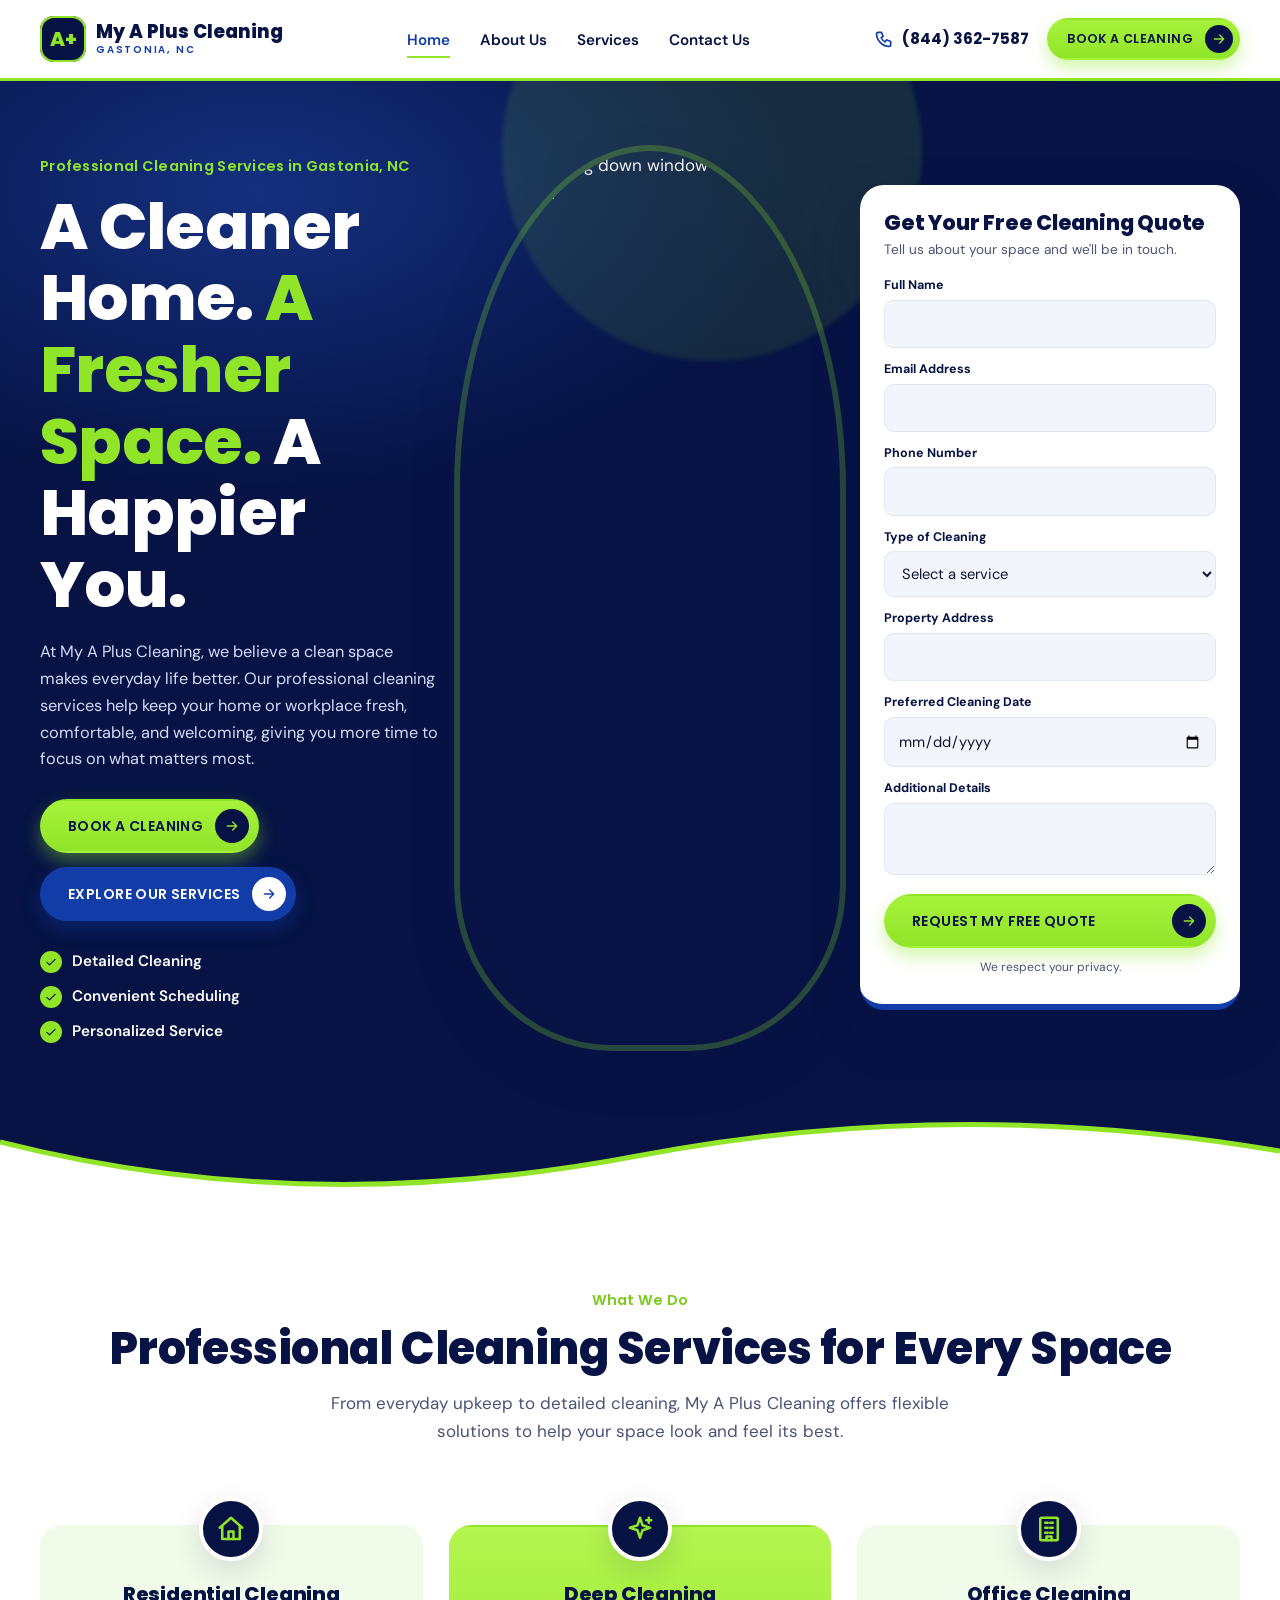
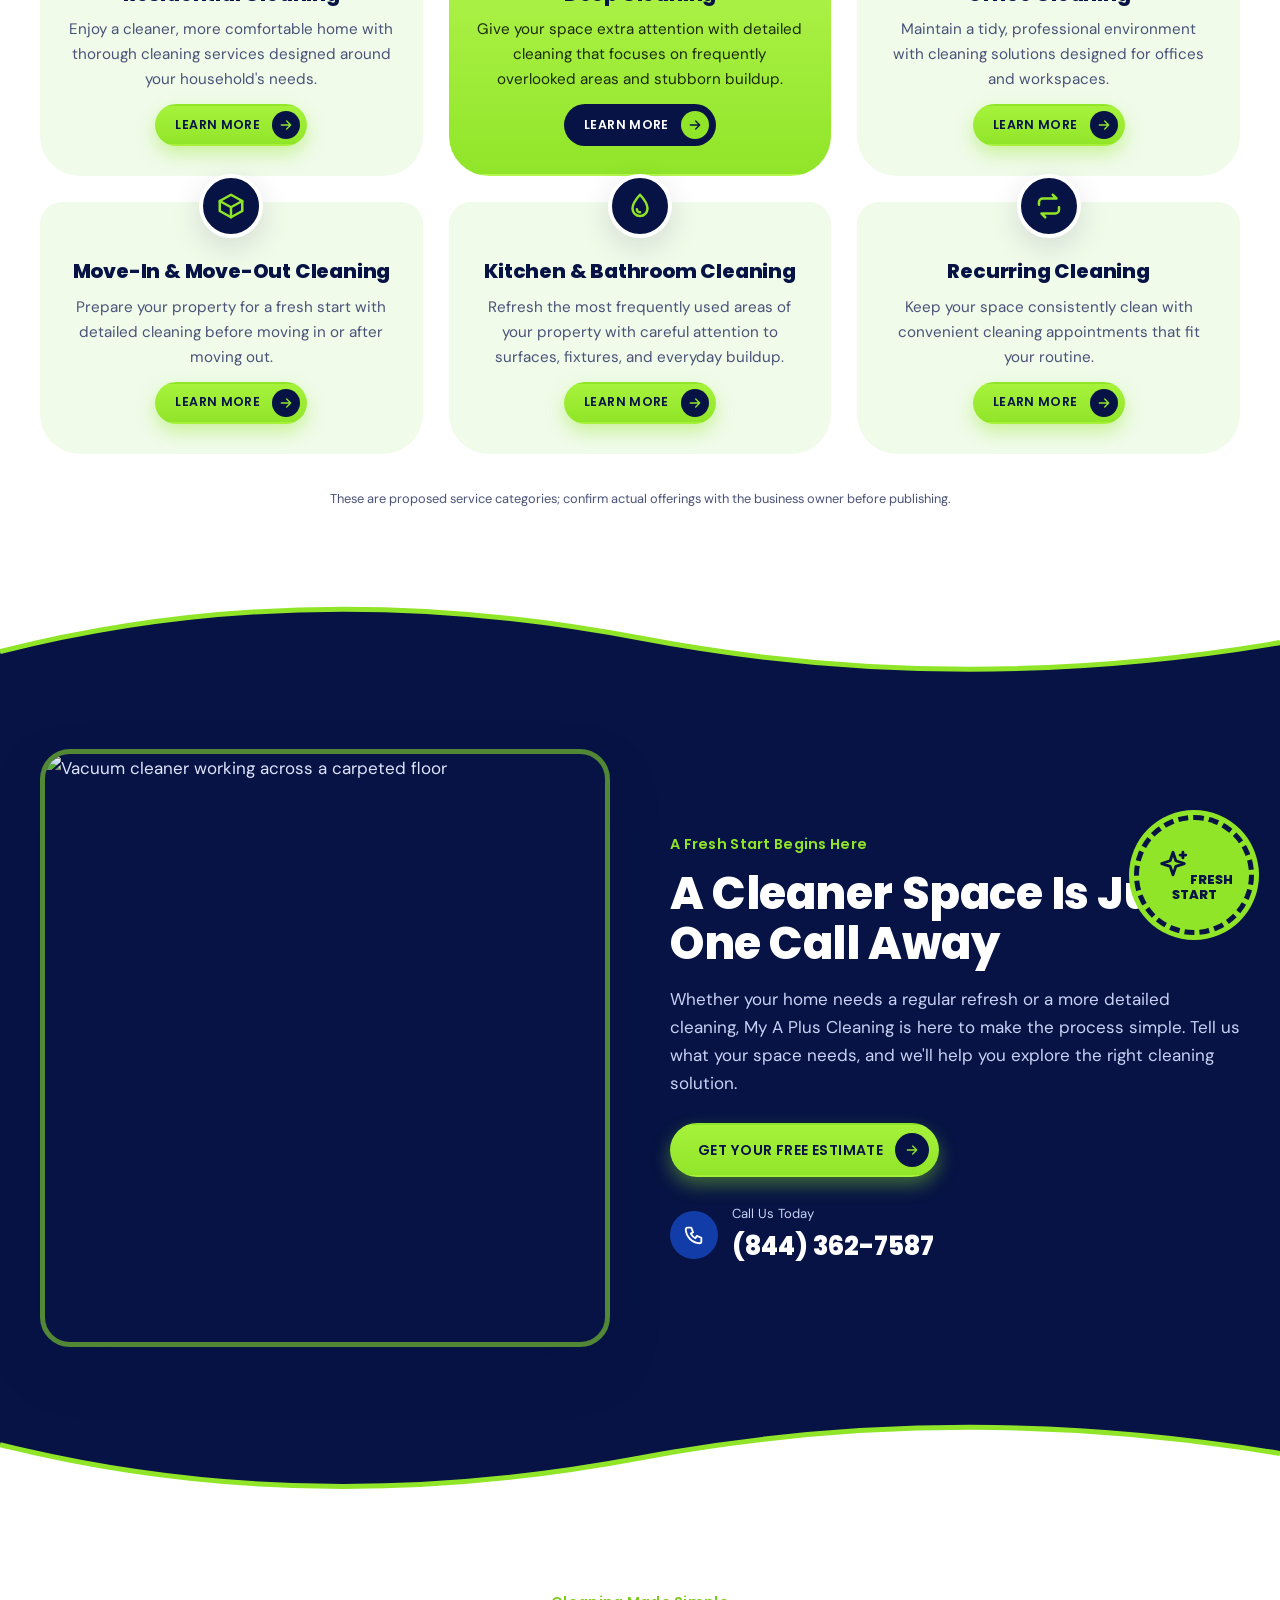
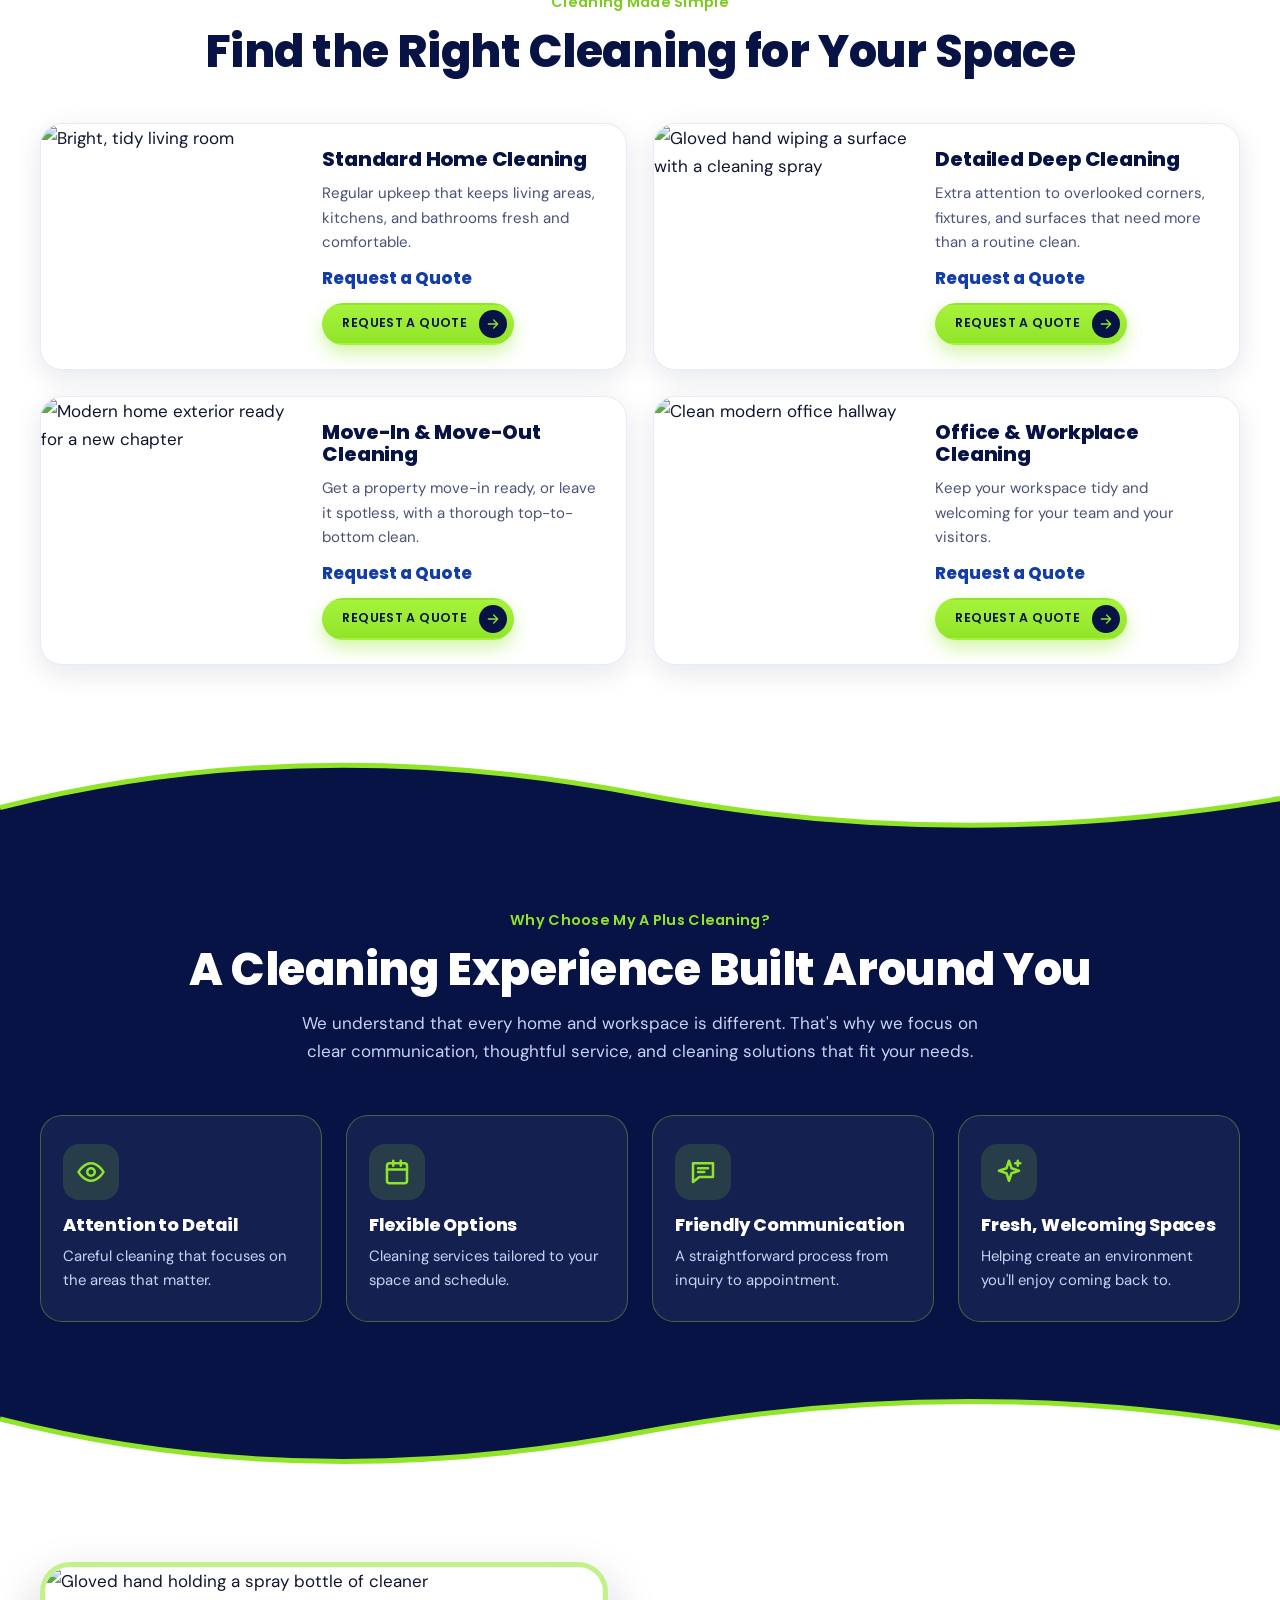
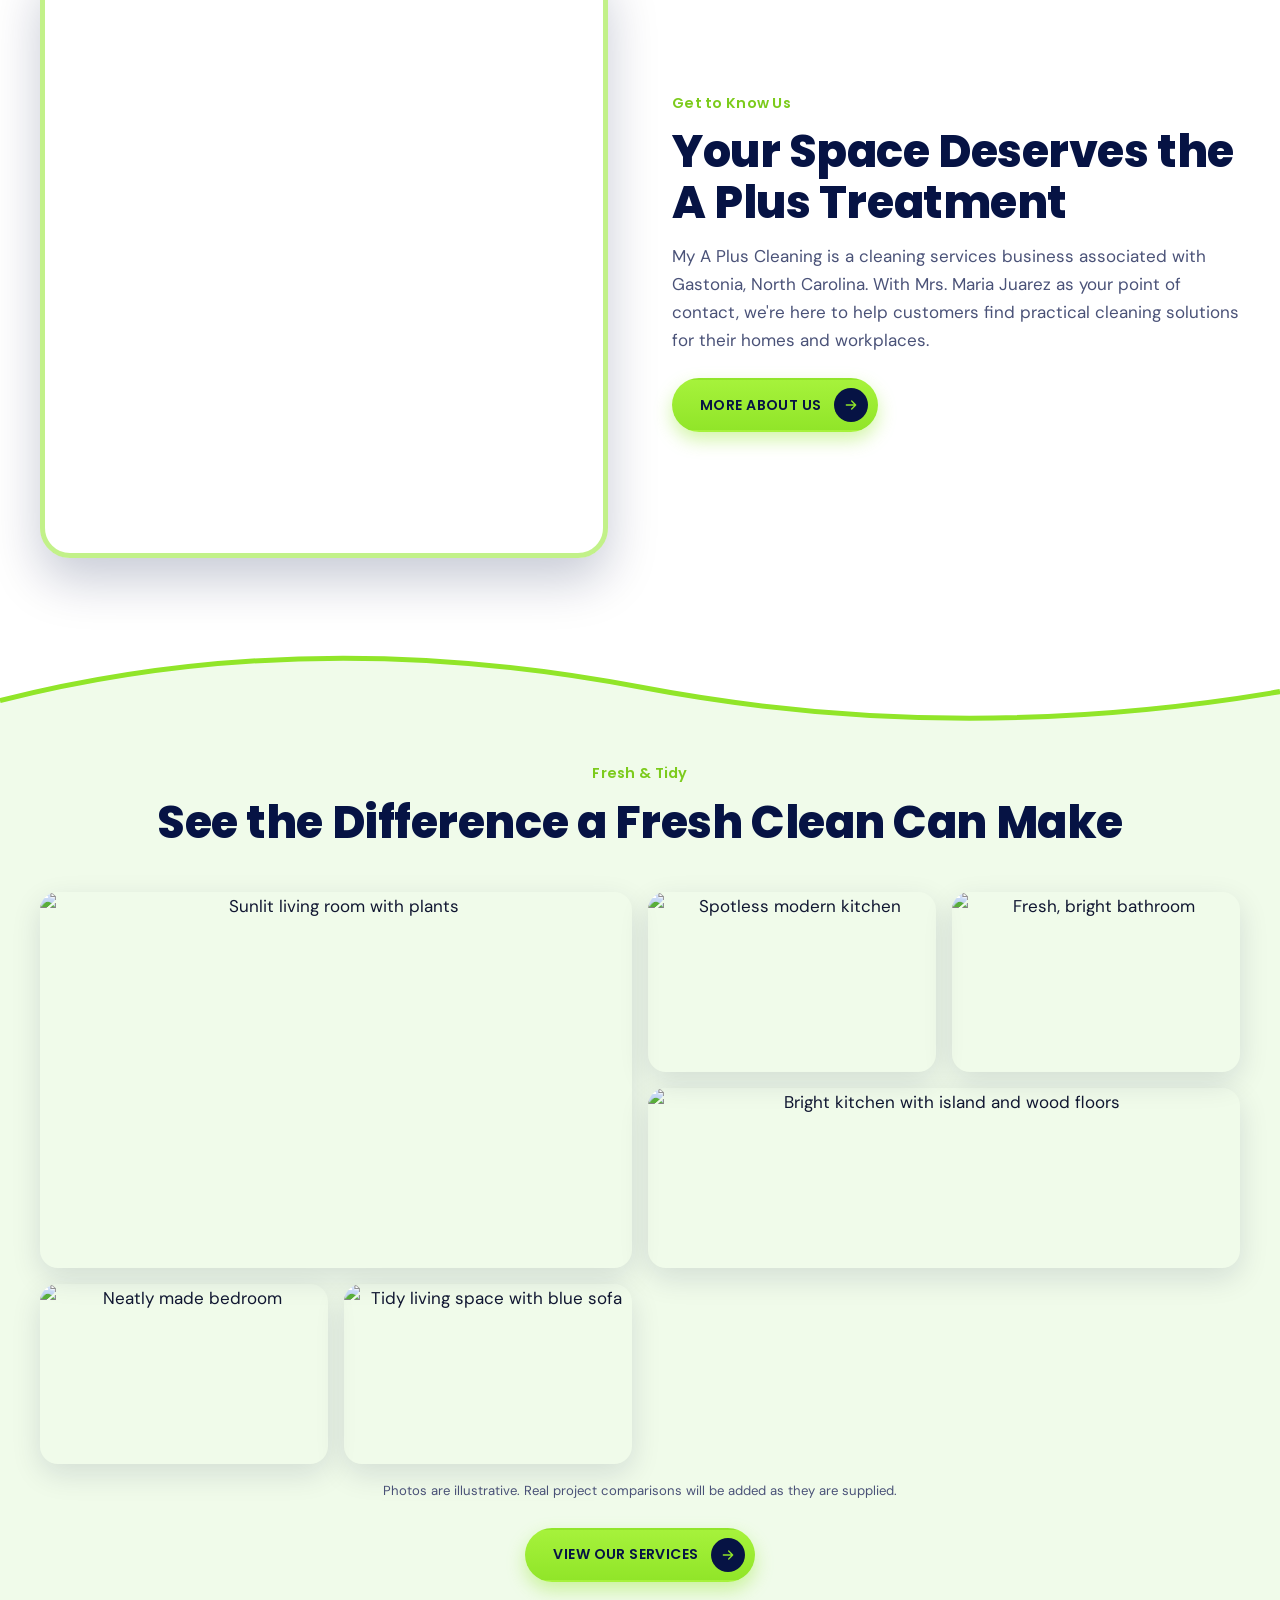
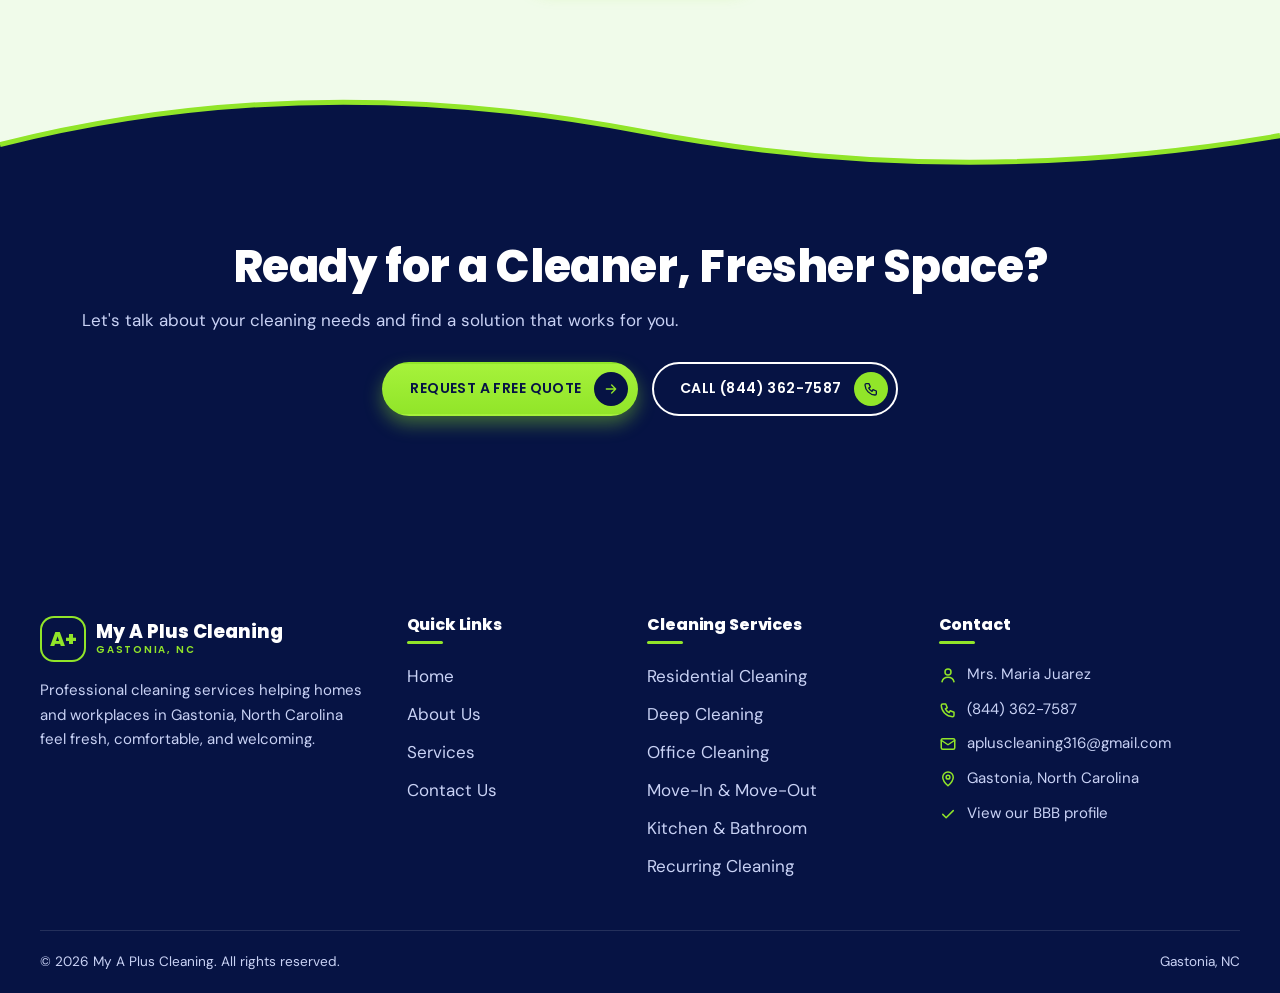
==== index.html @ 69ad2dc8 "Add My A Plus Cleaning website Co-Authored-By: Claude Sonnet 5.5 <noreply@anthropic.com>" ====
<!doctype html>
<html lang="en">
<head>
<meta charset="utf-8">
<meta name="viewport" content="width=device-width,initial-scale=1">
<title>My A Plus Cleaning | Professional Cleaning Services in Gastonia, NC</title>
<meta name="description" content="My A Plus Cleaning offers residential, deep, office, move-in/move-out, and recurring cleaning in Gastonia, North Carolina. Request a free quote today.">
<link rel="preconnect" href="https://fonts.googleapis.com">
<link rel="preconnect" href="https://fonts.gstatic.com" crossorigin>
<link href="https://fonts.googleapis.com/css2?family=DM+Sans:wght@400;500;700&family=Poppins:wght@600;700;800&display=swap" rel="stylesheet">
<link rel="stylesheet" href="assets/styles.css">
</head>
<body>
<header class="site-header">
  <div class="container nav">
    <a class="brand" href="index.html" aria-label="My A Plus Cleaning home"><span class="mark">A+</span><span><span class="t">My A Plus Cleaning</span><small>Gastonia, NC</small></span></a>
    <ul>
      <li><a href="index.html" aria-current="page">Home</a></li>
      <li><a href="about.html">About Us</a></li>
      <li><a href="services.html">Services</a></li>
      <li><a href="contact.html">Contact Us</a></li>
    </ul>
    <div class="nav-right">
      <a class="nav-phone" href="tel:+18443627587"><svg data-i="phone"></svg><span>(844) 362-7587</span></a>
      <a class="btn btn-green btn-sm" href="contact.html">Book a Cleaning <span class="arr"><svg data-i="arrow"></svg></span></a>
      <button class="menu-btn" aria-label="Menu" aria-expanded="false"><svg><use href="#i-menu"/></svg></button>
    </div>
  </div>
</header>

<main>
<!-- HERO -->
<section class="hero">
  <div class="container hero-grid">
    <div>
      <span class="label">Professional Cleaning Services in Gastonia, NC</span>
      <h1>A Cleaner Home. <em>A Fresher Space.</em> A Happier You.</h1>
      <p class="lead">At My A Plus Cleaning, we believe a clean space makes everyday life better. Our professional cleaning services help keep your home or workplace fresh, comfortable, and welcoming, giving you more time to focus on what matters most.</p>
      <div class="btn-row">
        <a class="btn btn-green" href="contact.html">Book a Cleaning <span class="arr"><svg data-i="arrow"></svg></span></a>
        <a class="btn btn-blue" href="services.html">Explore Our Services <span class="arr"><svg data-i="arrow"></svg></span></a>
      </div>
      <ul class="ticks">
        <li><svg data-i="check"></svg>Detailed Cleaning</li>
        <li><svg data-i="check"></svg>Convenient Scheduling</li>
        <li><svg data-i="check"></svg>Personalized Service</li>
      </ul>
    </div>
    <div class="hero-photo"><img src="https://images.unsplash.com/photo-1581578731548-c64695cc6952?auto=format&fit=crop&w=900&q=75" alt="Cleaner wiping down window shutters with a yellow cloth" fetchpriority="high"></div>
    <form class="quote js-form" id="quote">
      <h2>Get Your Free Cleaning Quote</h2>
      <p class="sub">Tell us about your space and we'll be in touch.</p>
      <div class="field"><label for="q-name">Full Name</label><input id="q-name" name="name" autocomplete="name" required></div>
      <div class="field"><label for="q-email">Email Address</label><input id="q-email" name="email" type="email" autocomplete="email" required></div>
      <div class="field"><label for="q-phone">Phone Number</label><input id="q-phone" name="phone" type="tel" autocomplete="tel" required></div>
      <div class="field"><label for="q-type">Type of Cleaning</label>
        <select id="q-type" name="service" required><option value="">Select a service</option><option>Residential Cleaning</option><option>Deep Cleaning</option><option>Office Cleaning</option><option>Move-In &amp; Move-Out Cleaning</option><option>Kitchen &amp; Bathroom Cleaning</option><option>Recurring Cleaning</option></select></div>
      <div class="field"><label for="q-addr">Property Address</label><input id="q-addr" name="address" autocomplete="street-address"></div>
      <div class="field"><label for="q-date">Preferred Cleaning Date</label><input id="q-date" name="date" type="date"></div>
      <div class="field"><label for="q-msg">Additional Details</label><textarea id="q-msg" name="details"></textarea></div>
      <button class="btn btn-green btn-block" type="submit">Request My Free Quote <span class="arr"><svg data-i="arrow"></svg></span></button>
      <p class="form-note">We respect your privacy.</p>
      <div class="thanks" role="status"><svg data-i="check"></svg><p>Thank you for contacting My A Plus Cleaning! Your request has been received. We'll be in touch as soon as possible.</p></div>
    </form>
  </div>
  <div class="wave bottom"></div>
</section>

<!-- SERVICES -->
<section class="pad">
  <div class="container center">
    <span class="label reveal">What We Do</span>
    <h2 class="reveal">Professional Cleaning Services for Every Space</h2>
    <p class="lead reveal" style="margin-top:14px">From everyday upkeep to detailed cleaning, My A Plus Cleaning offers flexible solutions to help your space look and feel its best.</p>
    <div class="cards cards-wrap">
      <article class="card reveal"><span class="ico"><svg data-i="home"></svg></span><h3>Residential Cleaning</h3><p>Enjoy a cleaner, more comfortable home with thorough cleaning services designed around your household's needs.</p><a class="btn btn-green btn-sm" href="services.html#residential">Learn More <span class="arr"><svg data-i="arrow"></svg></span></a></article>
      <article class="card featured reveal d1"><span class="ico"><svg data-i="sparkle"></svg></span><h3>Deep Cleaning</h3><p>Give your space extra attention with detailed cleaning that focuses on frequently overlooked areas and stubborn buildup.</p><a class="btn btn-green btn-sm" href="services.html#deep">Learn More <span class="arr"><svg data-i="arrow"></svg></span></a></article>
      <article class="card reveal d2"><span class="ico"><svg data-i="building"></svg></span><h3>Office Cleaning</h3><p>Maintain a tidy, professional environment with cleaning solutions designed for offices and workspaces.</p><a class="btn btn-green btn-sm" href="services.html#office">Learn More <span class="arr"><svg data-i="arrow"></svg></span></a></article>
      <article class="card reveal"><span class="ico"><svg data-i="box"></svg></span><h3>Move-In &amp; Move-Out Cleaning</h3><p>Prepare your property for a fresh start with detailed cleaning before moving in or after moving out.</p><a class="btn btn-green btn-sm" href="services.html#move">Learn More <span class="arr"><svg data-i="arrow"></svg></span></a></article>
      <article class="card reveal d1"><span class="ico"><svg data-i="drop"></svg></span><h3>Kitchen &amp; Bathroom Cleaning</h3><p>Refresh the most frequently used areas of your property with careful attention to surfaces, fixtures, and everyday buildup.</p><a class="btn btn-green btn-sm" href="services.html#kitchen-bath">Learn More <span class="arr"><svg data-i="arrow"></svg></span></a></article>
      <article class="card reveal d2"><span class="ico"><svg data-i="repeat"></svg></span><h3>Recurring Cleaning</h3><p>Keep your space consistently clean with convenient cleaning appointments that fit your routine.</p><a class="btn btn-green btn-sm" href="services.html#recurring">Learn More <span class="arr"><svg data-i="arrow"></svg></span></a></article>
    </div>
    <p class="note">These are proposed service categories; confirm actual offerings with the business owner before publishing.</p>
  </div>
</section>

<!-- PROMO -->
<section class="navy promo on-navy">
  <div class="wave top"></div>
  <div class="container promo-grid">
    <div class="photo-frame reveal">
      <img src="https://images.unsplash.com/photo-1527515637462-cff94eecc1ac?auto=format&fit=crop&w=900&q=75" alt="Vacuum cleaner working across a carpeted floor" loading="lazy">
    </div>
    <div class="reveal d1" style="position:relative">
      <span class="badge" aria-hidden="true"><span><svg data-i="sparkle"></svg>FRESH<br>START</span></span>
      <span class="label">A Fresh Start Begins Here</span>
      <h2>A Cleaner Space Is Just One Call Away</h2>
      <p class="lead">Whether your home needs a regular refresh or a more detailed cleaning, My A Plus Cleaning is here to make the process simple. Tell us what your space needs, and we'll help you explore the right cleaning solution.</p>
      <div class="btn-row"><a class="btn btn-green" href="contact.html">Get Your Free Estimate <span class="arr"><svg data-i="arrow"></svg></span></a></div>
      <div class="callbox"><span class="ic"><svg data-i="phone"></svg></span><div><small>Call Us Today</small><a href="tel:+18443627587">(844) 362-7587</a></div></div>
    </div>
  </div>
  <div class="wave bottom"></div>
</section>

<!-- PACKAGES -->
<section class="pad">
  <div class="container">
    <div class="center">
      <span class="label reveal">Cleaning Made Simple</span>
      <h2 class="reveal">Find the Right Cleaning for Your Space</h2>
    </div>
    <div class="pcards">
      <article class="pcard reveal"><div class="pimg"><img src="https://images.unsplash.com/photo-1560448204-e02f11c3d0e2?auto=format&fit=crop&w=700&q=75" alt="Bright, tidy living room" loading="lazy"></div><div class="pbody"><h3>Standard Home Cleaning</h3><p>Regular upkeep that keeps living areas, kitchens, and bathrooms fresh and comfortable.</p><span class="from">Request a Quote</span><a class="btn btn-green btn-sm" href="contact.html">Request a Quote <span class="arr"><svg data-i="arrow"></svg></span></a></div></article>
      <article class="pcard reveal d1"><div class="pimg"><img src="https://images.unsplash.com/photo-1585421514284-efb74c2b69ba?auto=format&fit=crop&w=700&q=75" alt="Gloved hand wiping a surface with a cleaning spray" loading="lazy"></div><div class="pbody"><h3>Detailed Deep Cleaning</h3><p>Extra attention to overlooked corners, fixtures, and surfaces that need more than a routine clean.</p><span class="from">Request a Quote</span><a class="btn btn-green btn-sm" href="contact.html">Request a Quote <span class="arr"><svg data-i="arrow"></svg></span></a></div></article>
      <article class="pcard reveal"><div class="pimg"><img src="https://images.unsplash.com/photo-1600566753190-17f0baa2a6c3?auto=format&fit=crop&w=700&q=75" alt="Modern home exterior ready for a new chapter" loading="lazy"></div><div class="pbody"><h3>Move-In &amp; Move-Out Cleaning</h3><p>Get a property move-in ready, or leave it spotless, with a thorough top-to-bottom clean.</p><span class="from">Request a Quote</span><a class="btn btn-green btn-sm" href="contact.html">Request a Quote <span class="arr"><svg data-i="arrow"></svg></span></a></div></article>
      <article class="pcard reveal d1"><div class="pimg"><img src="https://images.unsplash.com/photo-1497366216548-37526070297c?auto=format&fit=crop&w=700&q=75" alt="Clean modern office hallway" loading="lazy"></div><div class="pbody"><h3>Office &amp; Workplace Cleaning</h3><p>Keep your workspace tidy and welcoming for your team and your visitors.</p><span class="from">Request a Quote</span><a class="btn btn-green btn-sm" href="contact.html">Request a Quote <span class="arr"><svg data-i="arrow"></svg></span></a></div></article>
    </div>
  </div>
</section>

<!-- WHY -->
<section class="navy why on-navy">
  <div class="wave top"></div>
  <div class="container center">
    <span class="label reveal">Why Choose My A Plus Cleaning?</span>
    <h2 class="reveal">A Cleaning Experience Built Around You</h2>
    <p class="lead reveal" style="margin-top:14px">We understand that every home and workspace is different. That's why we focus on clear communication, thoughtful service, and cleaning solutions that fit your needs.</p>
    <div class="benefits" style="text-align:left">
      <div class="benefit reveal"><span class="bi"><svg data-i="eye"></svg></span><h3>Attention to Detail</h3><p>Careful cleaning that focuses on the areas that matter.</p></div>
      <div class="benefit reveal d1"><span class="bi"><svg data-i="cal"></svg></span><h3>Flexible Options</h3><p>Cleaning services tailored to your space and schedule.</p></div>
      <div class="benefit reveal d2"><span class="bi"><svg data-i="chat"></svg></span><h3>Friendly Communication</h3><p>A straightforward process from inquiry to appointment.</p></div>
      <div class="benefit reveal d3"><span class="bi"><svg data-i="sparkle"></svg></span><h3>Fresh, Welcoming Spaces</h3><p>Helping create an environment you'll enjoy coming back to.</p></div>
    </div>
  </div>
  <div class="wave bottom"></div>
</section>

<!-- ABOUT PREVIEW -->
<section class="pad">
  <div class="container two">
    <div class="photo-frame reveal"><img src="https://images.unsplash.com/photo-1628177142898-93e36e4e3a50?auto=format&fit=crop&w=900&q=75" alt="Gloved hand holding a spray bottle of cleaner" loading="lazy"></div>
    <div class="reveal d1">
      <span class="label">Get to Know Us</span>
      <h2>Your Space Deserves the A Plus Treatment</h2>
      <p>My A Plus Cleaning is a cleaning services business associated with Gastonia, North Carolina. With Mrs. Maria Juarez as your point of contact, we're here to help customers find practical cleaning solutions for their homes and workplaces.</p>
      <a class="btn btn-green" href="about.html">More About Us <span class="arr"><svg data-i="arrow"></svg></span></a>
    </div>
  </div>
</section>

<!-- GALLERY -->
<section class="pad" style="background:var(--mint);padding-top:110px;padding-bottom:110px">
  <div class="wave top"></div>
  <div class="container center">
    <span class="label reveal">Fresh &amp; Tidy</span>
    <h2 class="reveal">See the Difference a Fresh Clean Can Make</h2>
    <div class="gallery">
      <figure class="reveal"><img src="https://images.unsplash.com/photo-1556228453-efd6c1ff04f6?auto=format&fit=crop&w=900&q=75" alt="Sunlit living room with plants" loading="lazy"></figure>
      <figure class="reveal d1"><img src="https://images.unsplash.com/photo-1484154218962-a197022b5858?auto=format&fit=crop&w=600&q=75" alt="Spotless modern kitchen" loading="lazy"></figure>
      <figure class="reveal d2"><img src="https://images.unsplash.com/photo-1584622650111-993a426fbf0a?auto=format&fit=crop&w=600&q=75" alt="Fresh, bright bathroom" loading="lazy"></figure>
      <figure class="reveal"><img src="https://images.unsplash.com/photo-1600585152220-90363fe7e115?auto=format&fit=crop&w=900&q=75" alt="Bright kitchen with island and wood floors" loading="lazy"></figure>
      <figure class="reveal d1"><img src="https://images.unsplash.com/photo-1595526114035-0d45ed16cfbf?auto=format&fit=crop&w=600&q=75" alt="Neatly made bedroom" loading="lazy"></figure>
      <figure class="reveal d2"><img src="https://images.unsplash.com/photo-1493809842364-78817add7ffb?auto=format&fit=crop&w=600&q=75" alt="Tidy living space with blue sofa" loading="lazy"></figure>
    </div>
    <p class="gallery-note">Photos are illustrative. Real project comparisons will be added as they are supplied.</p>
    <div class="btn-row" style="justify-content:center;margin-top:26px"><a class="btn btn-green" href="services.html">View Our Services <span class="arr"><svg data-i="arrow"></svg></span></a></div>
  </div>
</section>

<!-- FINAL CTA -->
<section class="navy cta on-navy">
  <div class="wave top mint"></div>
  <div class="container">
    <h2 class="reveal">Ready for a Cleaner, Fresher Space?</h2>
    <p class="lead reveal">Let's talk about your cleaning needs and find a solution that works for you.</p>
    <div class="btn-row reveal">
      <a class="btn btn-green" href="contact.html">Request a Free Quote <span class="arr"><svg data-i="arrow"></svg></span></a>
      <a class="btn btn-outline" href="tel:+18443627587">Call (844) 362-7587 <span class="arr"><svg data-i="phone"></svg></span></a>
    </div>
  </div>
</section>
</main>

<footer class="site-footer nowave">
  <div class="container foot-grid">
    <div>
      <a class="brand" href="index.html"><span class="mark">A+</span><span><span class="t">My A Plus Cleaning</span><small>Gastonia, NC</small></span></a>
      <p>Professional cleaning services helping homes and workplaces in Gastonia, North Carolina feel fresh, comfortable, and welcoming.</p>
    </div>
    <div><h4>Quick Links</h4><ul><li><a href="index.html">Home</a></li><li><a href="about.html">About Us</a></li><li><a href="services.html">Services</a></li><li><a href="contact.html">Contact Us</a></li></ul></div>
    <div><h4>Cleaning Services</h4><ul><li><a href="services.html#residential">Residential Cleaning</a></li><li><a href="services.html#deep">Deep Cleaning</a></li><li><a href="services.html#office">Office Cleaning</a></li><li><a href="services.html#move">Move-In &amp; Move-Out</a></li><li><a href="services.html#kitchen-bath">Kitchen &amp; Bathroom</a></li><li><a href="services.html#recurring">Recurring Cleaning</a></li></ul></div>
    <div><h4>Contact</h4>
      <div class="c-line"><svg data-i="user"></svg>Mrs. Maria Juarez</div>
      <div class="c-line"><svg data-i="phone"></svg><a href="tel:+18443627587">(844) 362-7587</a></div>
      <div class="c-line"><svg data-i="mail"></svg><a href="mailto:apluscleaning316@gmail.com">apluscleaning316@gmail.com</a></div>
      <div class="c-line"><svg data-i="pin"></svg>Gastonia, North Carolina</div>
      <div class="c-line"><svg data-i="check"></svg><a href="https://www.bbb.org/us/nc/gastonia/profile/cleaning-services/my-a-plus-cleaning-0473-541900" target="_blank" rel="noopener">View our BBB profile</a></div>
    </div>
  </div>
  <div class="container copy"><span>&copy; <span id="yr">2026</span> My A Plus Cleaning. All rights reserved.</span><span>Gastonia, NC</span></div>
</footer>
<script src="assets/main.js"></script>
<script>document.getElementById('yr').textContent=new Date().getFullYear()</script>
</body>
</html>
---- assets/styles.css ----
/* My A Plus Cleaning — shared styles */
:root{
  --navy:#061344; --royal:#123DA8; --lime:#91E529; --mint:#F0FBEA; --white:#fff; --ink:#101631;
  --lime-d:#7ccb1c; --muted:#4a5278; --radius:22px;
  --shadow:0 10px 30px rgba(6,19,68,.12); --shadow-lg:0 22px 50px rgba(6,19,68,.22);
  --wave:url("data:image/svg+xml,%3Csvg xmlns='http://www.w3.org/2000/svg' viewBox='0 0 1440 100' preserveAspectRatio='none'%3E%3Cpath d='M0 40C240 100 480 100 720 55S1200 10 1440 50V100H0Z' fill='%23fff'/%3E%3Cpath d='M0 40C240 100 480 100 720 55S1200 10 1440 50' fill='none' stroke='%2391E529' stroke-width='5' vector-effect='non-scaling-stroke'/%3E%3C/svg%3E");
  --wave-mint:url("data:image/svg+xml,%3Csvg xmlns='http://www.w3.org/2000/svg' viewBox='0 0 1440 100' preserveAspectRatio='none'%3E%3Cpath d='M0 40C240 100 480 100 720 55S1200 10 1440 50V100H0Z' fill='%23F0FBEA'/%3E%3Cpath d='M0 40C240 100 480 100 720 55S1200 10 1440 50' fill='none' stroke='%2391E529' stroke-width='5' vector-effect='non-scaling-stroke'/%3E%3C/svg%3E");
}
*{box-sizing:border-box;margin:0;padding:0}
html{scroll-behavior:smooth}
body{font-family:'DM Sans',system-ui,sans-serif;color:var(--ink);background:#fff;line-height:1.65;font-size:17px;overflow-x:hidden}
img{max-width:100%;display:block}
a{color:inherit;text-decoration:none}
h1,h2,h3,h4{font-family:'Poppins',sans-serif;font-weight:800;line-height:1.12;color:var(--navy);letter-spacing:-.01em}
h1{font-size:clamp(2.3rem,5.2vw,4rem)}
h2{font-size:clamp(1.8rem,3.6vw,2.8rem)}
h3{font-size:1.25rem}
.container{width:min(1200px,100% - 40px);margin-inline:auto}
.label{display:inline-block;font-family:'Poppins',sans-serif;font-weight:600;font-size:.9rem;color:var(--lime-d);margin-bottom:12px;letter-spacing:.02em}
.on-navy .label,.navy .label{color:var(--lime)}
.navy{background:var(--navy);color:#dfe5ff}
.navy h1,.navy h2,.navy h3,.navy h4{color:#fff}
.center{text-align:center}
.lead{color:var(--muted);max-width:680px}
.center .lead{margin-inline:auto}
.navy .lead{color:#c9d2f5}
section{position:relative}
.pad{padding:90px 0}
.sr-only{position:absolute;width:1px;height:1px;overflow:hidden;clip:rect(0 0 0 0)}

/* buttons */
.btn{display:inline-flex;align-items:center;gap:12px;font-family:'Poppins',sans-serif;font-weight:600;font-size:.88rem;letter-spacing:.03em;padding:8px 8px 8px 26px;border-radius:999px;border:2px solid transparent;cursor:pointer;transition:transform .25s,box-shadow .25s,background .25s;min-height:50px;text-transform:uppercase;line-height:1.2}
.btn .arr{width:34px;height:34px;border-radius:50%;display:grid;place-items:center;flex:none;transition:transform .3s}
.btn .arr svg{width:16px;height:16px;transition:transform .3s}
.btn:hover .arr svg{transform:translateX(3px)}
.btn:hover{transform:translateY(-2px)}
.btn-green{background:linear-gradient(180deg,#a6f23b,var(--lime));color:var(--navy);box-shadow:0 8px 18px rgba(145,229,41,.4)}
.btn-green .arr{background:var(--navy);color:var(--lime)}
.btn-green:hover{box-shadow:0 12px 26px rgba(145,229,41,.55)}
.btn-blue{background:var(--royal);color:#fff;box-shadow:0 8px 18px rgba(18,61,168,.4)}
.btn-blue .arr{background:#fff;color:var(--royal)}
.btn-outline{border-color:#fff;color:#fff}
.btn-outline .arr{background:var(--lime);color:var(--navy)}
.btn-outline:hover{background:rgba(255,255,255,.1)}
.btn-sm{min-height:40px;padding:5px 5px 5px 18px;font-size:.78rem}
.btn-sm .arr{width:28px;height:28px}
.btn-block{width:100%;justify-content:space-between}

/* header */
.site-header{position:sticky;top:0;z-index:100;background:#fff;border-bottom:3px solid var(--lime);transition:box-shadow .3s}
.site-header.scrolled{box-shadow:0 6px 24px rgba(6,19,68,.15)}
.nav{display:flex;align-items:center;justify-content:space-between;gap:24px;min-height:78px}
.brand{display:flex;align-items:center;gap:10px;font-family:'Poppins',sans-serif;font-weight:800;color:var(--navy);line-height:1}
.brand .mark{width:46px;height:46px;border-radius:14px;background:var(--navy);color:var(--lime);display:grid;place-items:center;font-size:1.25rem;box-shadow:inset 0 0 0 2px var(--lime)}
.brand small{display:block;font-weight:600;font-size:.62rem;letter-spacing:.18em;color:var(--royal);margin-top:4px;text-transform:uppercase}
.brand span.t{font-size:1.15rem}
.nav ul{display:flex;gap:30px;list-style:none}
.nav ul a{font-weight:600;font-size:.95rem;color:var(--navy);padding:6px 0;border-bottom:2px solid transparent;transition:color .2s,border-color .2s}
.nav ul a:hover,.nav ul a[aria-current]{color:var(--royal);border-color:var(--lime)}
.nav-right{display:flex;align-items:center;gap:18px}
.nav-phone{display:flex;align-items:center;gap:8px;font-family:'Poppins',sans-serif;font-weight:700;color:var(--navy);font-size:.95rem;white-space:nowrap}
.nav-phone svg{width:20px;height:20px;color:var(--royal)}
.menu-btn{display:none;background:none;border:0;width:44px;height:44px;color:var(--navy);cursor:pointer}
.menu-btn svg{width:28px;height:28px}

/* waves */
.wave{position:absolute;left:0;width:100%;height:clamp(50px,7vw,110px);background:var(--wave) center/100% 100% no-repeat;pointer-events:none;z-index:3}
.wave.bottom{bottom:-1px}
.wave.top{top:-1px;transform:scaleY(-1)}
.wave.mint{background-image:var(--wave-mint)}

/* hero */
.hero{background:radial-gradient(900px 500px at 20% 10%,#14307f 0%,var(--navy) 60%);color:#fff;padding:70px 0 150px;overflow:hidden}
.hero::before{content:"";position:absolute;width:420px;height:420px;border-radius:50%;background:rgba(145,229,41,.12);right:28%;top:-140px;filter:blur(2px)}
.hero-grid{display:grid;grid-template-columns:1.05fr 1fr 380px;gap:20px;align-items:center;position:relative;z-index:2}
.hero .label{color:var(--lime)}
.hero h1{color:#fff;margin-bottom:18px}
.hero h1 em{font-style:normal;color:var(--lime)}
.hero p.lead{color:#d3dbfb;font-size:1.02rem;margin-bottom:26px}
.btn-row{display:flex;flex-wrap:wrap;gap:14px}
.ticks{display:grid;gap:10px;margin-top:28px;list-style:none}
.ticks li{display:flex;gap:10px;align-items:center;font-weight:600;font-size:.95rem}
.ticks svg{width:22px;height:22px;padding:4px;border-radius:50%;background:var(--lime);color:var(--navy);flex:none}
.hero-photo{position:relative;align-self:stretch;min-height:480px;border-radius:50% 50% 40% 40%/38% 38% 18% 18%;overflow:hidden;box-shadow:0 0 0 6px rgba(145,229,41,.25),var(--shadow-lg);animation:fadeSlide 1s .1s both}
.hero-photo img{width:100%;height:100%;object-fit:cover;position:absolute;inset:0}
.hero-photo::after{content:"";position:absolute;inset:0;background:linear-gradient(180deg,rgba(6,19,68,.05),rgba(6,19,68,.45))}
.quote{background:#fff;color:var(--ink);border-radius:24px;padding:26px 24px;box-shadow:var(--shadow-lg);border-bottom:6px solid var(--royal);animation:fadeUp .9s .3s both}
.quote h2{font-size:1.3rem;margin-bottom:4px}
.quote .sub{font-size:.85rem;color:var(--muted);margin-bottom:14px}
.field{margin-bottom:11px}
.field label{display:block;font-size:.78rem;font-weight:700;color:var(--navy);margin-bottom:4px}
.field input,.field select,.field textarea{width:100%;font:inherit;font-size:.92rem;padding:11px 13px;border-radius:10px;border:1.5px solid #e1e6f5;background:#f2f5fc;color:var(--ink);transition:border-color .2s,box-shadow .2s,background .2s}
.field textarea{min-height:70px;resize:vertical}
.field input:focus,.field select:focus,.field textarea:focus{outline:none;border-color:var(--royal);background:#fff;box-shadow:0 0 0 3px rgba(18,61,168,.15)}
.field input.err,.field select.err{border-color:#d33}
.form-note{font-size:.75rem;color:var(--muted);text-align:center;margin-top:10px}
.thanks{display:none;text-align:center;padding:26px 8px}
.thanks svg{width:54px;height:54px;padding:12px;border-radius:50%;background:var(--lime);color:var(--navy);margin:0 auto 14px}
.thanks p{font-weight:600;color:var(--navy)}
form.sent .thanks{display:block}
form.sent > :not(.thanks){display:none}

/* services */
.cards{display:grid;grid-template-columns:repeat(3,1fr);gap:26px;margin-top:50px}
.card{position:relative;background:var(--mint);border-radius:var(--radius) var(--radius) 40px 40px;padding:56px 26px 28px;text-align:center;border:2px solid transparent;transition:transform .3s,box-shadow .3s,background .3s,border-color .3s;display:flex;flex-direction:column;align-items:center;gap:12px}
.card .ico{position:absolute;top:-30px;left:50%;transform:translateX(-50%);width:64px;height:64px;border-radius:50%;background:var(--navy);color:var(--lime);display:grid;place-items:center;border:4px solid #fff;box-shadow:var(--shadow)}
.card .ico svg{width:30px;height:30px}
.card p{font-size:.95rem;color:var(--muted);flex:1}
.card:hover{transform:translateY(-8px);box-shadow:var(--shadow);border-color:var(--lime);background:#e4f8d3}
.card.featured{background:linear-gradient(180deg,#b4f550,var(--lime))}
.card.featured p{color:#1a2b05}
.card.featured .btn-green{background:var(--navy);color:#fff;box-shadow:none}
.card.featured .btn-green .arr{background:var(--lime);color:var(--navy)}
.cards-wrap{padding-top:30px}
.note{font-size:.8rem;color:var(--muted);margin-top:34px}

/* promo */
.promo{padding:150px 0}
.promo-grid{display:grid;grid-template-columns:1fr 1fr;gap:60px;align-items:center}
.photo-frame{position:relative;border-radius:30px;overflow:hidden;box-shadow:var(--shadow-lg);aspect-ratio:4/4.2;border:5px solid rgba(145,229,41,.55)}
.photo-frame img{width:100%;height:100%;object-fit:cover;transition:transform .8s}
.photo-frame:hover img{transform:scale(1.05)}
.badge{position:absolute;right:-14px;top:-14px;width:120px;height:120px;border-radius:50%;background:var(--lime);color:var(--navy);display:grid;place-items:center;text-align:center;font-family:'Poppins',sans-serif;font-weight:800;font-size:.8rem;line-height:1.2;border:5px dashed var(--navy);box-shadow:0 0 0 5px var(--lime);z-index:4;animation:spin 30s linear infinite}
.badge > span{animation:spinr 30s linear infinite;display:block}
.badge svg{width:34px;height:34px;margin:0 auto 2px}
.callbox{display:flex;align-items:center;gap:14px;margin-top:26px}
.callbox .ic{width:48px;height:48px;border-radius:50%;background:var(--royal);display:grid;place-items:center;color:#fff}
.callbox .ic svg{width:22px;height:22px}
.callbox small{display:block;color:#c9d2f5;font-size:.82rem}
.callbox a{font-family:'Poppins',sans-serif;font-weight:800;font-size:1.6rem;color:#fff}
.promo h2{margin-bottom:16px}
.promo .btn-row{margin-top:26px}

/* photo cards */
.pcards{display:grid;grid-template-columns:repeat(2,1fr);gap:26px;margin-top:46px}
.pcard{display:grid;grid-template-columns:44% 1fr;background:#fff;border-radius:var(--radius);overflow:hidden;box-shadow:0 8px 28px rgba(6,19,68,.1);border:1px solid #e6ebf8;transition:transform .3s,box-shadow .3s}
.pcard:hover{transform:translateY(-6px);box-shadow:var(--shadow)}
.pcard .pimg{overflow:hidden;min-height:230px}
.pcard .pimg img{width:100%;height:100%;object-fit:cover;transition:transform .7s}
.pcard:hover .pimg img{transform:scale(1.08)}
.pcard .pbody{padding:24px;display:flex;flex-direction:column;gap:10px;justify-content:center;align-items:flex-start}
.pcard p{font-size:.94rem;color:var(--muted)}
.pcard .from{font-family:'Poppins',sans-serif;font-weight:800;color:var(--royal);font-size:1.05rem}

/* benefits */
.why{padding:150px 0}
.benefits{display:grid;grid-template-columns:repeat(4,1fr);gap:24px;margin-top:50px}
.benefit{background:rgba(255,255,255,.06);border:1px solid rgba(145,229,41,.35);border-radius:var(--radius);padding:28px 22px;transition:transform .3s,background .3s}
.benefit:hover{transform:translateY(-6px);background:rgba(255,255,255,.1)}
.benefit .bi{width:56px;height:56px;border-radius:16px;background:rgba(145,229,41,.15);display:grid;place-items:center;color:var(--lime);margin-bottom:16px}
.benefit .bi svg{width:30px;height:30px}
.benefit h3{margin-bottom:8px;font-size:1.1rem}
.benefit p{font-size:.93rem;color:#c9d2f5}

/* two col */
.two{display:grid;grid-template-columns:1fr 1fr;gap:64px;align-items:center}
.two p{color:var(--muted);margin:14px 0 24px}
.two p + p{margin-top:-8px}
.rev .photo-frame{order:2}

/* gallery */
.gallery{display:grid;grid-template-columns:repeat(4,1fr);grid-auto-rows:180px;gap:16px;margin-top:44px}
.gallery figure{overflow:hidden;border-radius:18px;box-shadow:var(--shadow);position:relative}
.gallery figure:nth-child(1){grid-column:span 2;grid-row:span 2}
.gallery figure:nth-child(4){grid-column:span 2}
.gallery img{width:100%;height:100%;object-fit:cover;transition:transform .7s}
.gallery figure:hover img{transform:scale(1.08)}
.gallery-note{font-size:.82rem;color:var(--muted);margin-top:16px}

/* final cta */
.cta{padding:150px 0 130px;text-align:center}
.cta h2{margin-bottom:14px}
.cta .btn-row{justify-content:center;margin-top:28px}

/* page hero (inner) */
.phero{position:relative;color:#fff;padding:90px 0 160px;background:var(--navy);overflow:hidden;isolation:isolate}
.phero .bg{position:absolute;inset:0;z-index:-1}
.phero .bg img{width:100%;height:100%;object-fit:cover}
.phero .bg::after{content:"";position:absolute;inset:0;background:linear-gradient(90deg,rgba(6,19,68,.96) 25%,rgba(6,19,68,.7))}
.phero h1{color:#fff;max-width:780px;margin-bottom:16px}
.phero p{max-width:620px;color:#d3dbfb;font-size:1.1rem}

/* about */
.mission{background:var(--mint);border-left:6px solid var(--lime);border-radius:0 var(--radius) var(--radius) 0;padding:26px 30px;margin-top:10px}
.mission h3{margin-bottom:6px}
.three{display:grid;grid-template-columns:repeat(3,1fr);gap:26px;margin-top:50px}
.approach .benefit .bi{margin-bottom:16px}

/* services page */
.svc{padding:90px 0}
.svc.alt{background:var(--mint)}
.svc .two{gap:60px}
.svc-n{font-family:'Poppins',sans-serif;font-weight:800;font-size:3.2rem;color:rgba(18,61,168,.12);line-height:1}

/* contact */
.contact-grid{display:grid;grid-template-columns:.85fr 1.15fr;gap:50px;align-items:start}
.info-list{display:grid;gap:16px;margin-top:26px}
.info{display:flex;gap:16px;align-items:center;background:var(--mint);border-radius:18px;padding:18px 20px;transition:transform .25s,box-shadow .25s}
a.info:hover{transform:translateX(6px);box-shadow:var(--shadow)}
.info .ic{width:50px;height:50px;border-radius:50%;background:var(--navy);color:var(--lime);display:grid;place-items:center;flex:none}
.info .ic svg{width:24px;height:24px}
.info small{display:block;font-size:.78rem;color:var(--muted);font-weight:600;text-transform:uppercase;letter-spacing:.06em}
.info strong{font-family:'Poppins',sans-serif;color:var(--navy);word-break:break-word}
.form-card{background:#fff;border-radius:26px;padding:34px;box-shadow:var(--shadow-lg);border-bottom:6px solid var(--lime);border-top:1px solid #e6ebf8}
.form-card h2{font-size:1.7rem;margin-bottom:18px}
.row2{display:grid;grid-template-columns:1fr 1fr;gap:0 16px}

/* footer */
.site-footer{background:var(--navy);color:#c9d2f5;position:relative;padding:100px 0 0;margin-top:0}
.site-footer.nowave{padding-top:70px}
.foot-grid{display:grid;grid-template-columns:1.3fr .8fr 1fr 1.2fr;gap:40px;padding-bottom:50px}
.site-footer h4{color:#fff;font-size:1rem;margin-bottom:18px;position:relative;padding-bottom:10px}
.site-footer h4::after{content:"";position:absolute;left:0;bottom:0;width:36px;height:3px;border-radius:3px;background:var(--lime)}
.site-footer ul{list-style:none;display:grid;gap:10px}
.site-footer a{transition:color .2s}
.site-footer a:hover{color:var(--lime)}
.site-footer .brand{color:#fff;margin-bottom:16px}
.site-footer .brand small{color:var(--lime)}
.site-footer p{font-size:.94rem}
.site-footer .c-line{display:flex;gap:10px;align-items:flex-start;margin-bottom:10px;font-size:.94rem}
.site-footer .c-line svg{width:18px;height:18px;color:var(--lime);flex:none;margin-top:4px}
.copy{border-top:1px solid rgba(255,255,255,.12);padding:20px 0;font-size:.85rem;display:flex;flex-wrap:wrap;gap:10px;justify-content:space-between}

/* animation */
.reveal{opacity:0;transform:translateY(28px);transition:opacity .8s ease,transform .8s ease}
.reveal.in{opacity:1;transform:none}
.d1{transition-delay:.1s}.d2{transition-delay:.2s}.d3{transition-delay:.3s}
@keyframes fadeSlide{from{opacity:0;transform:translateX(40px)}to{opacity:1;transform:none}}
@keyframes fadeUp{from{opacity:0;transform:translateY(40px)}to{opacity:1;transform:none}}
@keyframes spin{to{transform:rotate(360deg)}}
@keyframes spinr{to{transform:rotate(-360deg)}}
@media (prefers-reduced-motion:reduce){
  *,*::before,*::after{animation:none!important;transition:none!important;scroll-behavior:auto!important}
  .reveal{opacity:1;transform:none}
}

/* responsive */
@media (max-width:1100px){
  .hero-grid{grid-template-columns:1fr 340px}
  .hero-photo{display:none}
  .benefits{grid-template-columns:repeat(2,1fr)}
  .foot-grid{grid-template-columns:1fr 1fr}
  .nav-phone span{display:none}
}
@media (max-width:900px){
  .menu-btn{display:block}
  .nav ul{position:absolute;top:100%;left:0;right:0;background:#fff;flex-direction:column;gap:0;padding:10px 20px 20px;box-shadow:0 14px 24px rgba(6,19,68,.15);display:none;border-top:1px solid #eef1fa}
  .nav ul.open{display:flex}
  .nav ul a{display:block;padding:14px 0;border-bottom:1px solid #eef1fa}
  .nav-right .btn{display:none}
  .hero{padding:50px 0 110px}
  .hero-grid{grid-template-columns:1fr}
  .quote{max-width:520px}
  .cards{grid-template-columns:repeat(2,1fr);row-gap:50px}
  .promo-grid,.two,.contact-grid{grid-template-columns:1fr;gap:40px}
  .rev .photo-frame{order:0}
  .pcards{grid-template-columns:1fr}
  .three{grid-template-columns:1fr}
  .gallery{grid-template-columns:repeat(2,1fr);grid-auto-rows:150px}
  .gallery figure:nth-child(1){grid-column:span 2}
  .pad{padding:70px 0}
  .promo,.why,.cta{padding:110px 0}
  .badge{right:8px;top:8px;width:96px;height:96px;font-size:.68rem}
}
@media (max-width:600px){
  body{font-size:16px}
  .container{width:calc(100% - 32px)}
  .brand span.t{font-size:1rem}
  .nav-phone{display:none}
  .cards,.benefits,.foot-grid,.row2{grid-template-columns:1fr}
  .pcard{grid-template-columns:1fr}
  .pcard .pimg{min-height:190px}
  .btn{width:100%;justify-content:space-between}
  .btn-sm{width:auto}
  .form-card{padding:24px 20px}
  .callbox a{font-size:1.35rem}
  .gallery{grid-auto-rows:120px;gap:10px}
}
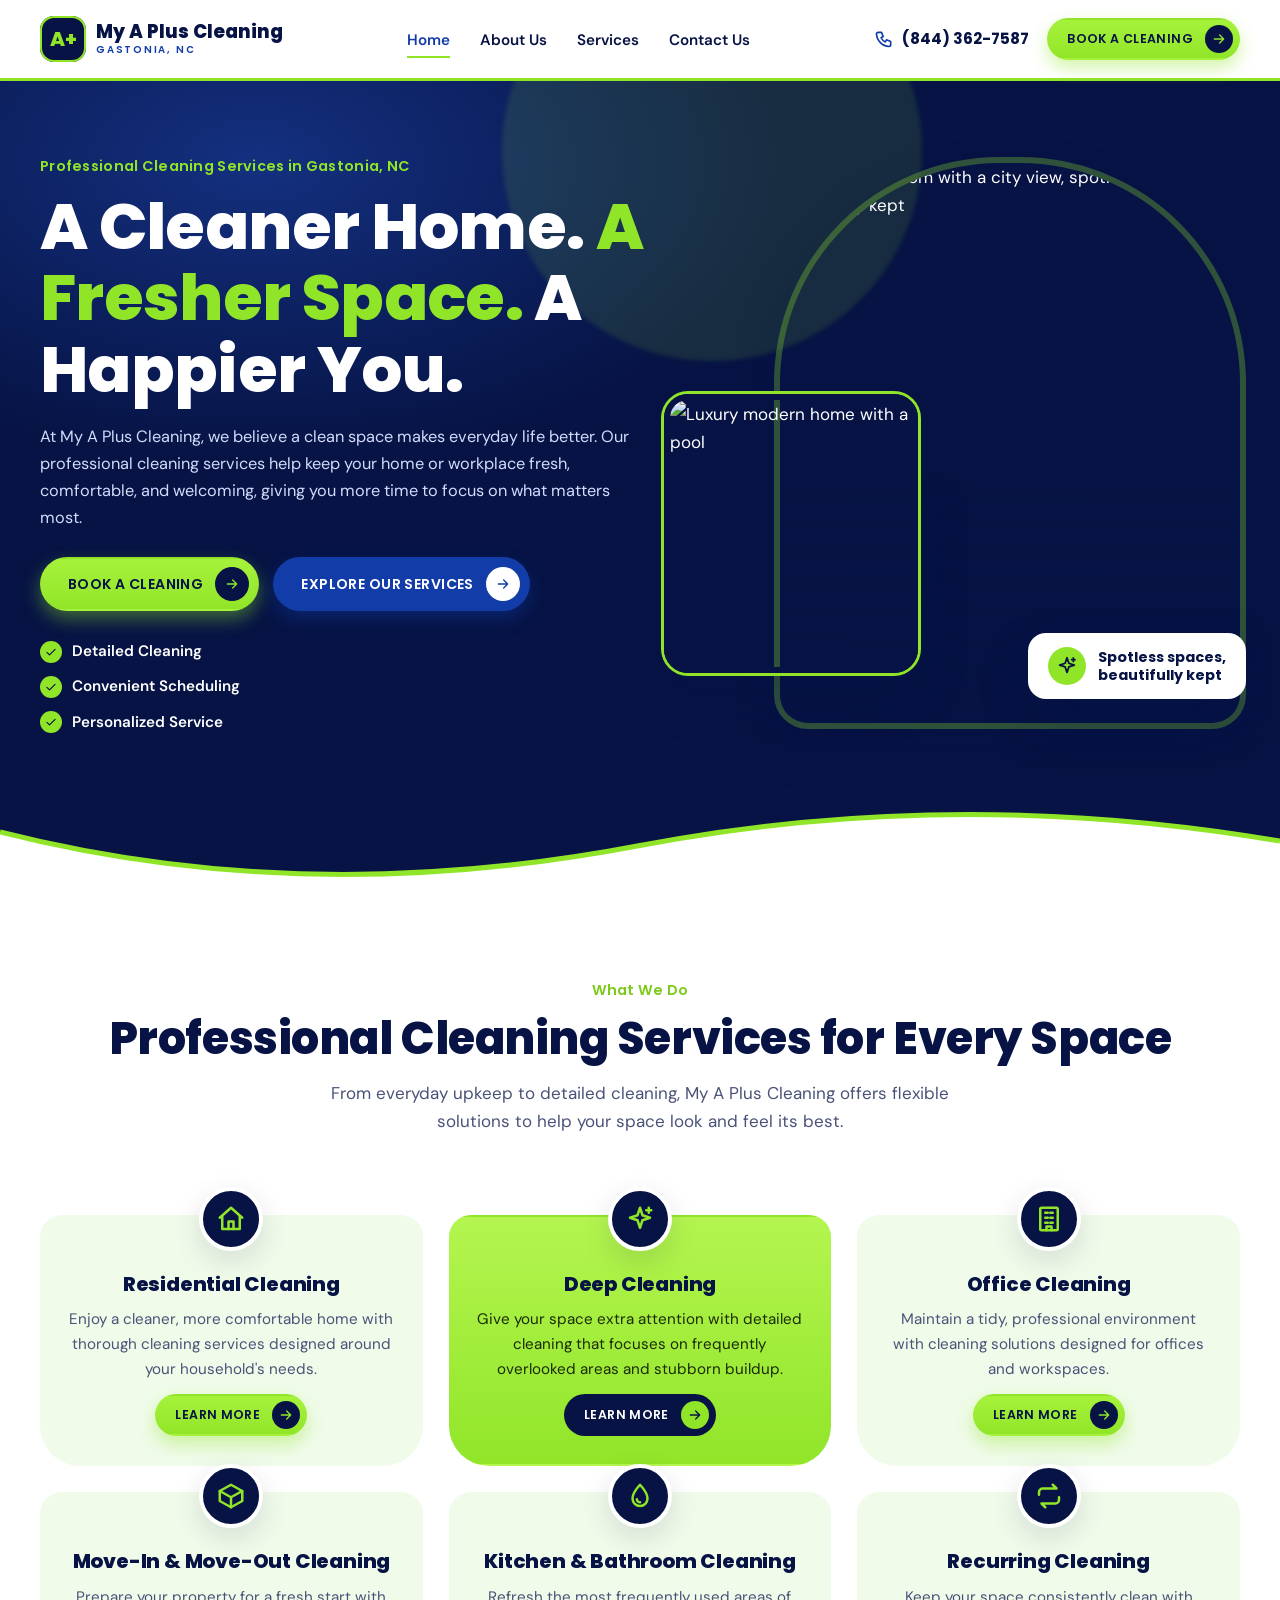
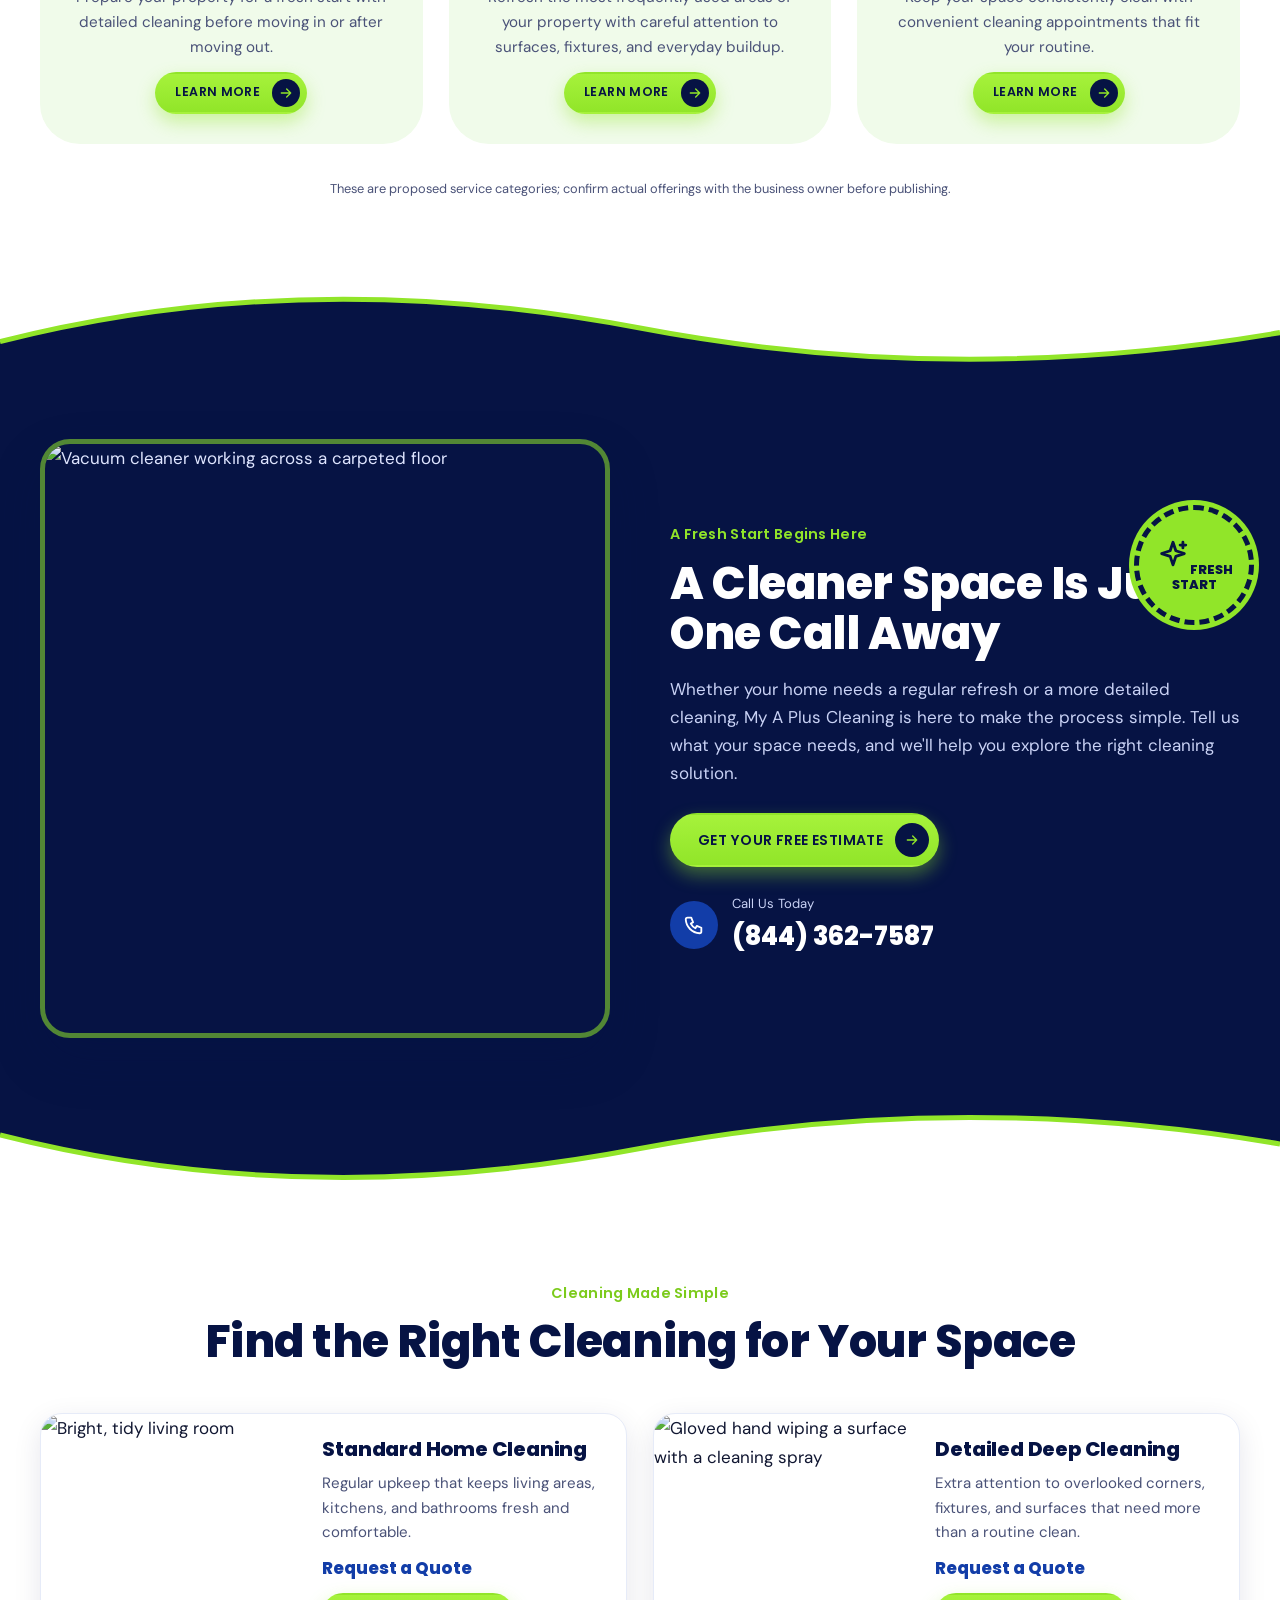
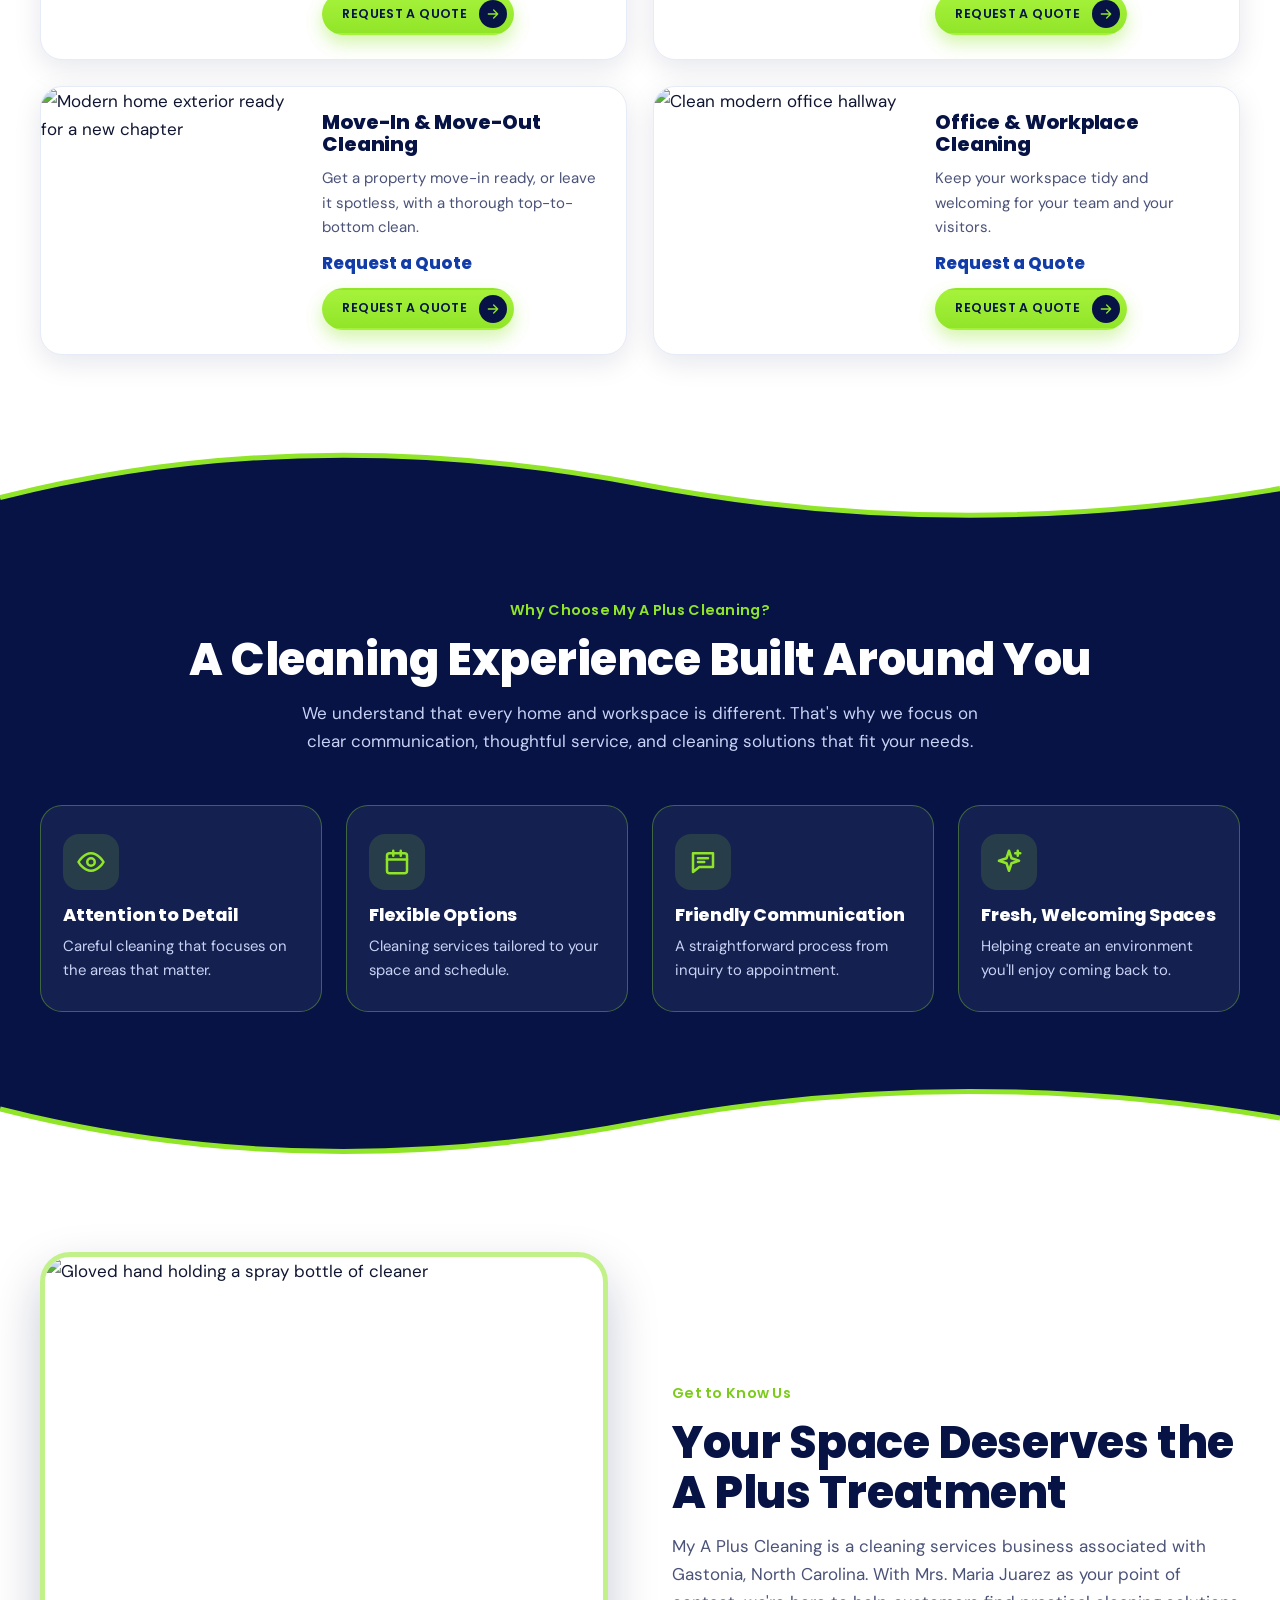
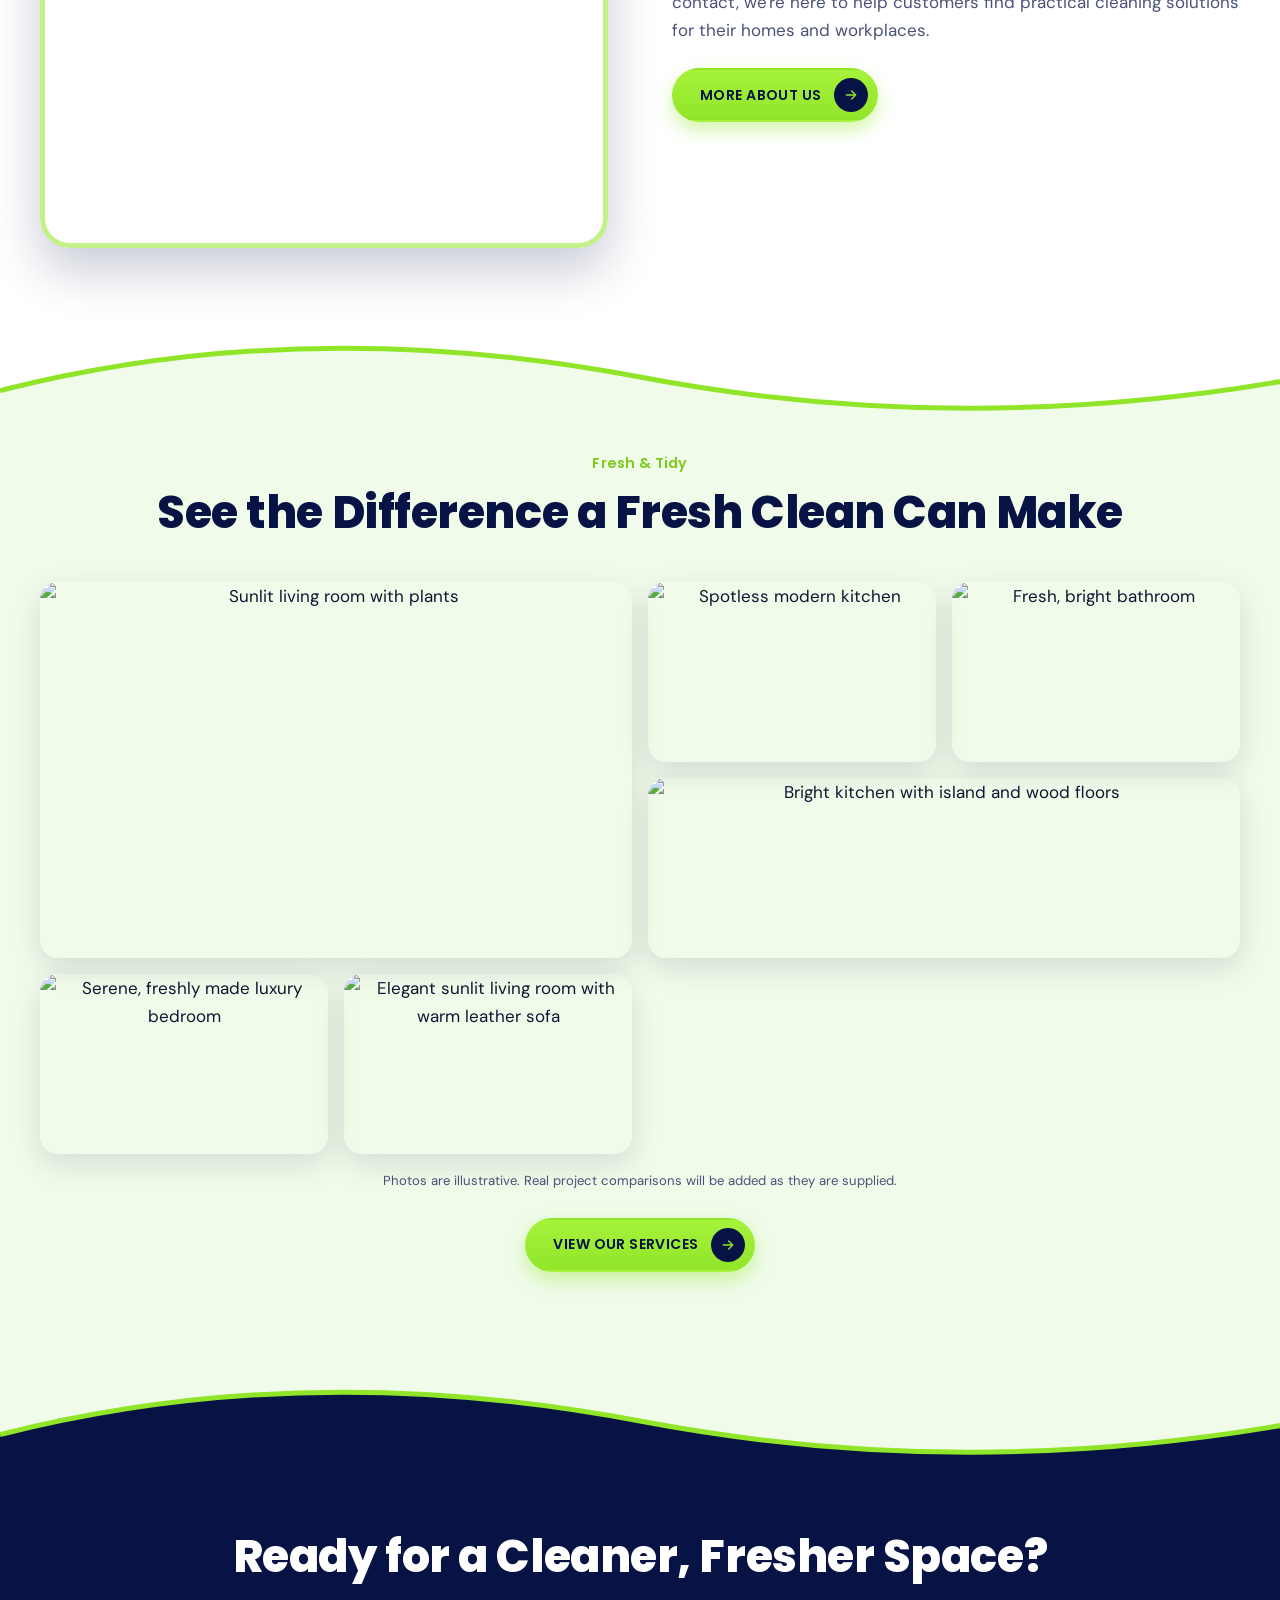
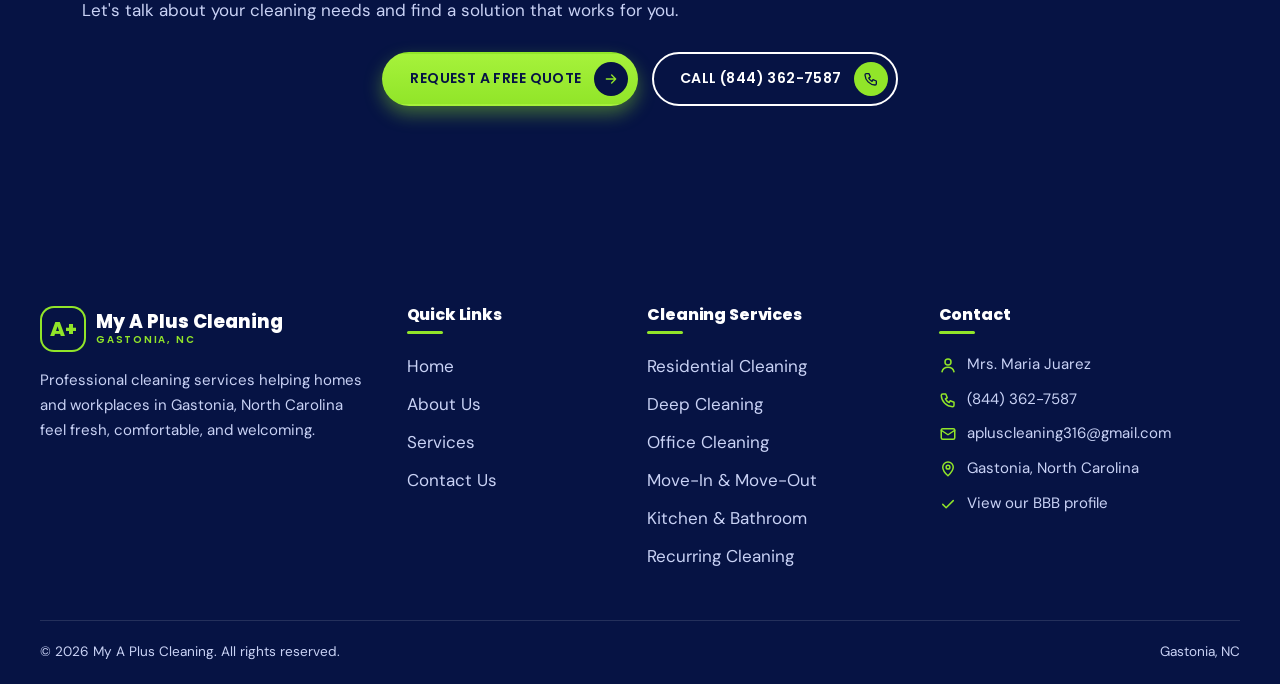
==== commit 019b0d42: "Redesign hero: remove form, add luxury imagery Co-Authored-By: Claude Sonnet 5.5 <noreply@anthropic." ====
--- a/index.html
+++ b/index.html
@@ -46,22 +46,11 @@
         <li><svg data-i="check"></svg>Personalized Service</li>
       </ul>
     </div>
-    <div class="hero-photo"><img src="https://images.unsplash.com/photo-1581578731548-c64695cc6952?auto=format&fit=crop&w=900&q=75" alt="Cleaner wiping down window shutters with a yellow cloth" fetchpriority="high"></div>
-    <form class="quote js-form" id="quote">
-      <h2>Get Your Free Cleaning Quote</h2>
-      <p class="sub">Tell us about your space and we'll be in touch.</p>
-      <div class="field"><label for="q-name">Full Name</label><input id="q-name" name="name" autocomplete="name" required></div>
-      <div class="field"><label for="q-email">Email Address</label><input id="q-email" name="email" type="email" autocomplete="email" required></div>
-      <div class="field"><label for="q-phone">Phone Number</label><input id="q-phone" name="phone" type="tel" autocomplete="tel" required></div>
-      <div class="field"><label for="q-type">Type of Cleaning</label>
-        <select id="q-type" name="service" required><option value="">Select a service</option><option>Residential Cleaning</option><option>Deep Cleaning</option><option>Office Cleaning</option><option>Move-In &amp; Move-Out Cleaning</option><option>Kitchen &amp; Bathroom Cleaning</option><option>Recurring Cleaning</option></select></div>
-      <div class="field"><label for="q-addr">Property Address</label><input id="q-addr" name="address" autocomplete="street-address"></div>
-      <div class="field"><label for="q-date">Preferred Cleaning Date</label><input id="q-date" name="date" type="date"></div>
-      <div class="field"><label for="q-msg">Additional Details</label><textarea id="q-msg" name="details"></textarea></div>
-      <button class="btn btn-green btn-block" type="submit">Request My Free Quote <span class="arr"><svg data-i="arrow"></svg></span></button>
-      <p class="form-note">We respect your privacy.</p>
-      <div class="thanks" role="status"><svg data-i="check"></svg><p>Thank you for contacting My A Plus Cleaning! Your request has been received. We'll be in touch as soon as possible.</p></div>
-    </form>
+    <div class="hero-visual">
+      <div class="hv-main"><img src="https://images.unsplash.com/photo-1616594039964-ae9021a400a0?auto=format&fit=crop&w=900&q=75" alt="Elegant bedroom with a city view, spotless and beautifully kept" fetchpriority="high"></div>
+      <div class="hv-sub"><img src="https://images.unsplash.com/photo-1613490493576-7fde63acd811?auto=format&fit=crop&w=600&q=75" alt="Luxury modern home with a pool" loading="lazy"></div>
+      <div class="hv-chip"><svg data-i="sparkle"></svg><span>Spotless spaces,<br>beautifully kept</span></div>
+    </div>
   </div>
   <div class="wave bottom"></div>
 </section>
@@ -160,8 +149,8 @@
       <figure class="reveal d1"><img src="https://images.unsplash.com/photo-1484154218962-a197022b5858?auto=format&fit=crop&w=600&q=75" alt="Spotless modern kitchen" loading="lazy"></figure>
       <figure class="reveal d2"><img src="https://images.unsplash.com/photo-1584622650111-993a426fbf0a?auto=format&fit=crop&w=600&q=75" alt="Fresh, bright bathroom" loading="lazy"></figure>
       <figure class="reveal"><img src="https://images.unsplash.com/photo-1600585152220-90363fe7e115?auto=format&fit=crop&w=900&q=75" alt="Bright kitchen with island and wood floors" loading="lazy"></figure>
-      <figure class="reveal d1"><img src="https://images.unsplash.com/photo-1595526114035-0d45ed16cfbf?auto=format&fit=crop&w=600&q=75" alt="Neatly made bedroom" loading="lazy"></figure>
-      <figure class="reveal d2"><img src="https://images.unsplash.com/photo-1493809842364-78817add7ffb?auto=format&fit=crop&w=600&q=75" alt="Tidy living space with blue sofa" loading="lazy"></figure>
+      <figure class="reveal d1"><img src="https://images.unsplash.com/photo-1600607687644-c7171b42498f?auto=format&fit=crop&w=600&q=75" alt="Serene, freshly made luxury bedroom" loading="lazy"></figure>
+      <figure class="reveal d2"><img src="https://images.unsplash.com/photo-1600210492486-724fe5c67fb0?auto=format&fit=crop&w=600&q=75" alt="Elegant sunlit living room with warm leather sofa" loading="lazy"></figure>
     </div>
     <p class="gallery-note">Photos are illustrative. Real project comparisons will be added as they are supplied.</p>
     <div class="btn-row" style="justify-content:center;margin-top:26px"><a class="btn btn-green" href="services.html">View Our Services <span class="arr"><svg data-i="arrow"></svg></span></a></div>
--- a/assets/styles.css
+++ b/assets/styles.css
@@ -276,3 +276,16 @@
   .callbox a{font-size:1.35rem}
   .gallery{grid-auto-rows:120px;gap:10px}
 }
+
+/* luxury hero visual */
+.hero-grid{grid-template-columns:1.05fr 1fr}
+.hero-visual{position:relative;min-height:560px;animation:fadeSlide 1s .1s both}
+.hv-main{position:absolute;right:0;top:0;width:80%;height:100%;border-radius:220px 220px 28px 28px;overflow:hidden;box-shadow:0 0 0 6px rgba(145,229,41,.3),var(--shadow-lg)}
+.hv-main img,.hv-sub img{width:100%;height:100%;object-fit:cover}
+.hv-main::after{content:"";position:absolute;inset:0;background:linear-gradient(180deg,transparent 55%,rgba(6,19,68,.45))}
+.hv-sub{position:absolute;left:0;bottom:50px;width:44%;aspect-ratio:1/1.1;border-radius:24px;overflow:hidden;border:6px solid var(--navy);box-shadow:0 0 0 3px var(--lime),var(--shadow-lg)}
+.hv-chip{position:absolute;right:-6px;bottom:24px;display:flex;align-items:center;gap:12px;background:#fff;color:var(--navy);padding:14px 20px;border-radius:18px;font-family:'Poppins',sans-serif;font-weight:700;font-size:.9rem;line-height:1.25;box-shadow:var(--shadow-lg);z-index:2}
+.hv-chip svg{width:38px;height:38px;padding:8px;border-radius:50%;background:var(--lime);color:var(--navy);flex:none}
+@media (max-width:1100px){.hero-grid{grid-template-columns:1fr 1fr}}
+@media (max-width:900px){.hero-grid{grid-template-columns:1fr}.hero-visual{min-height:420px}.hv-main{width:84%}}
+@media (max-width:600px){.hero-visual{min-height:340px}.hv-chip{font-size:.78rem;padding:10px 14px;right:0}.hv-sub{bottom:40px}}
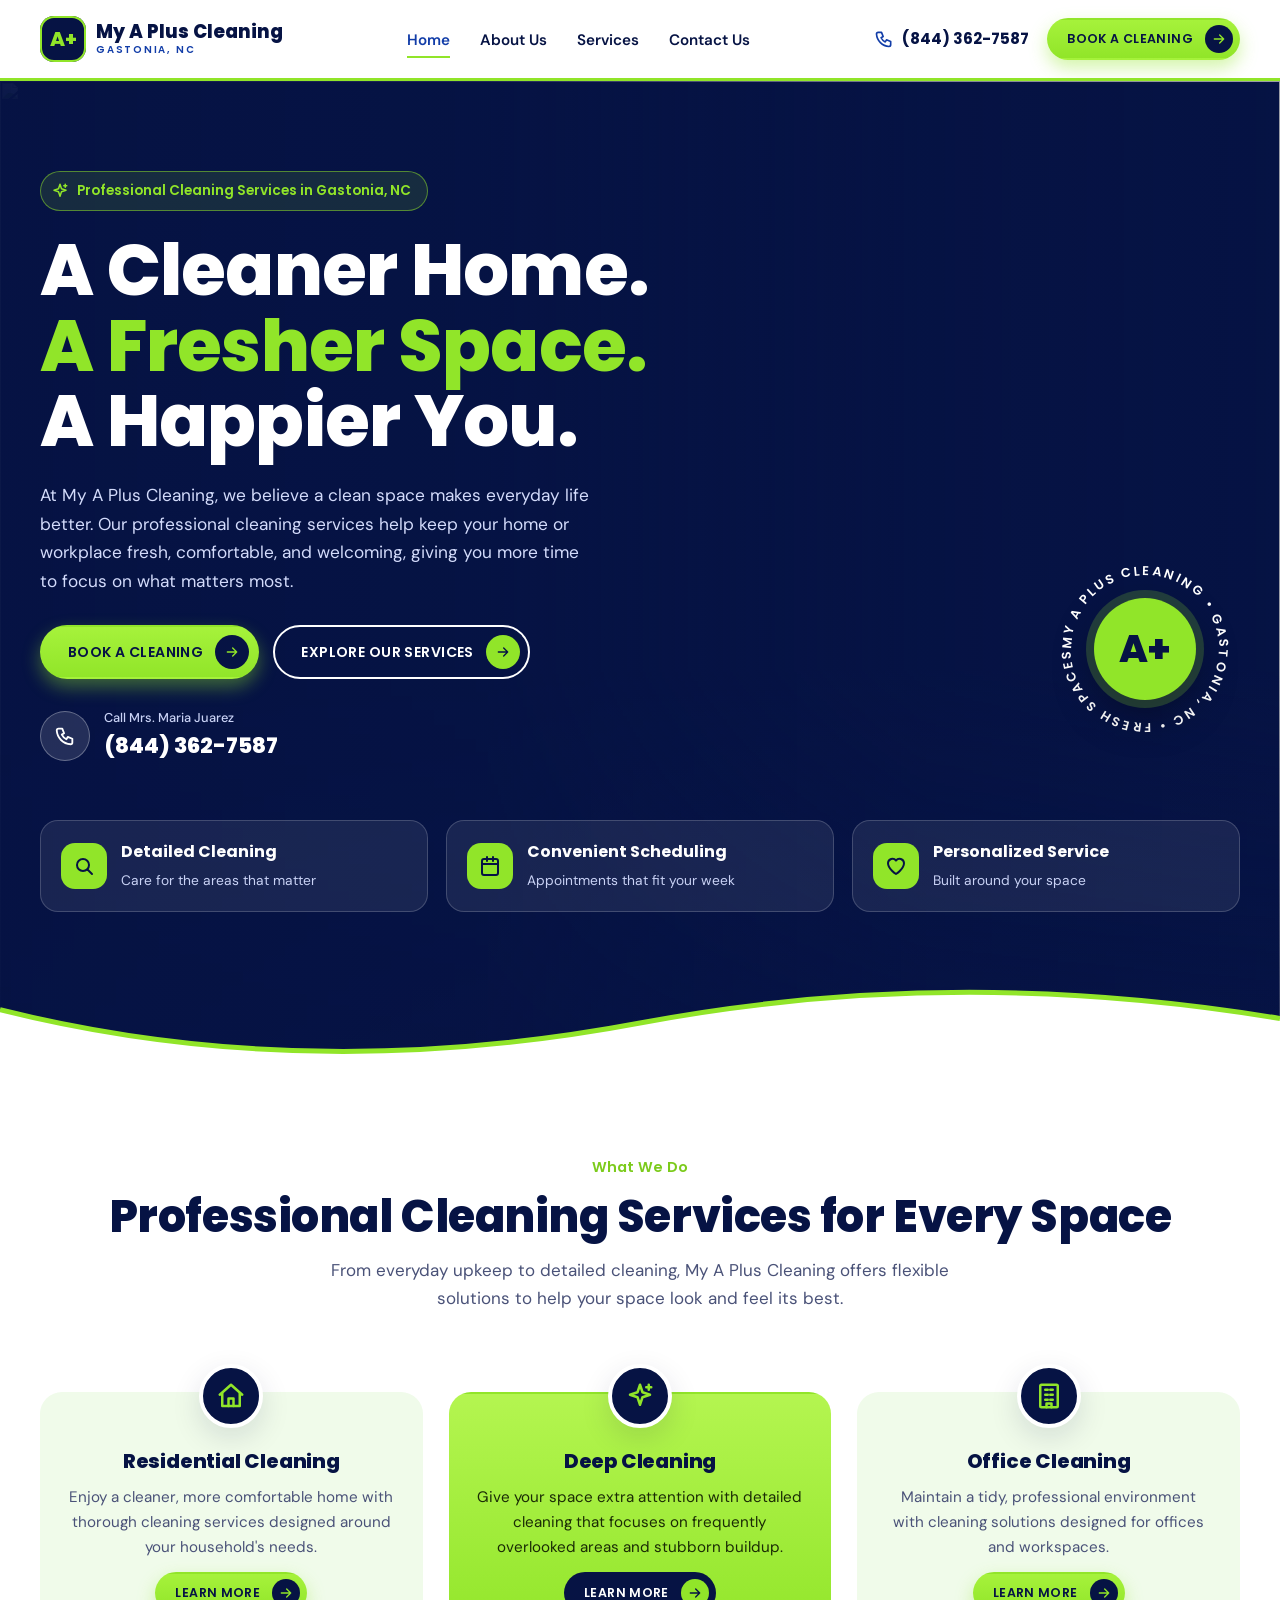
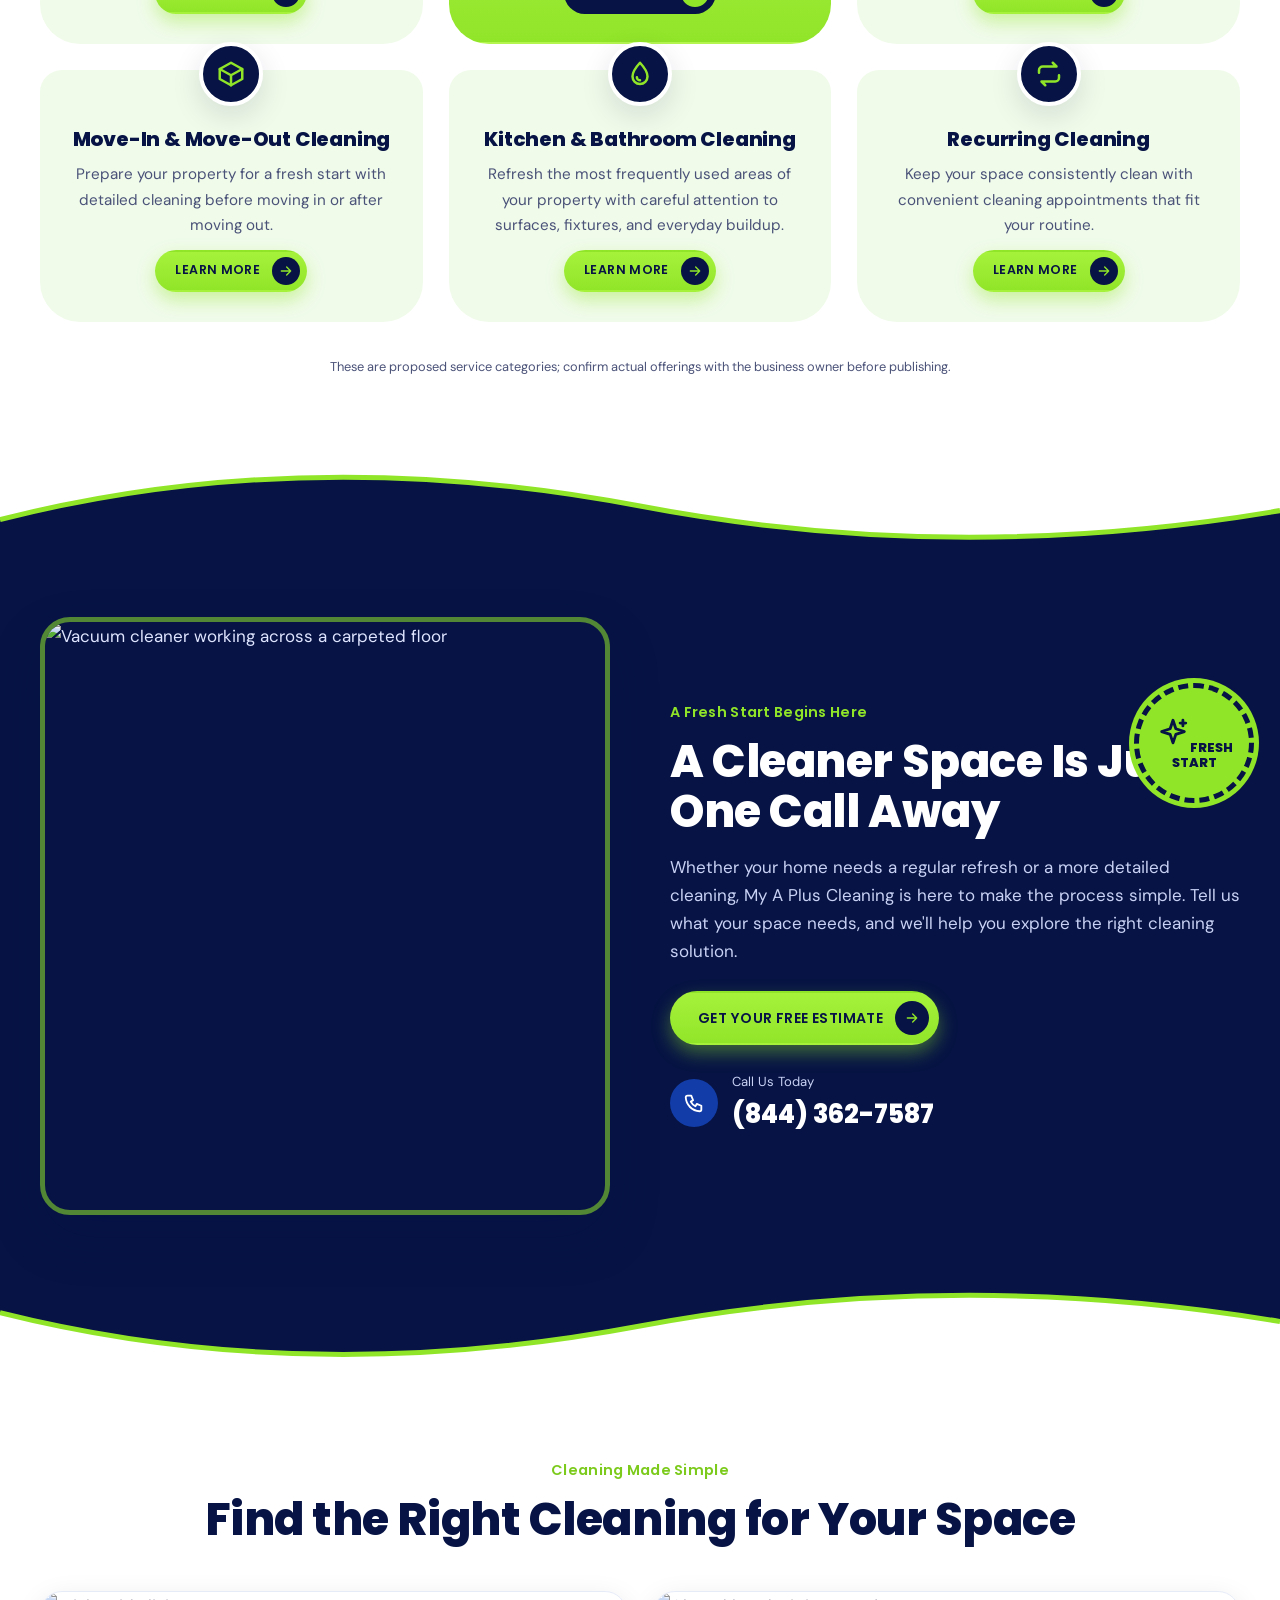
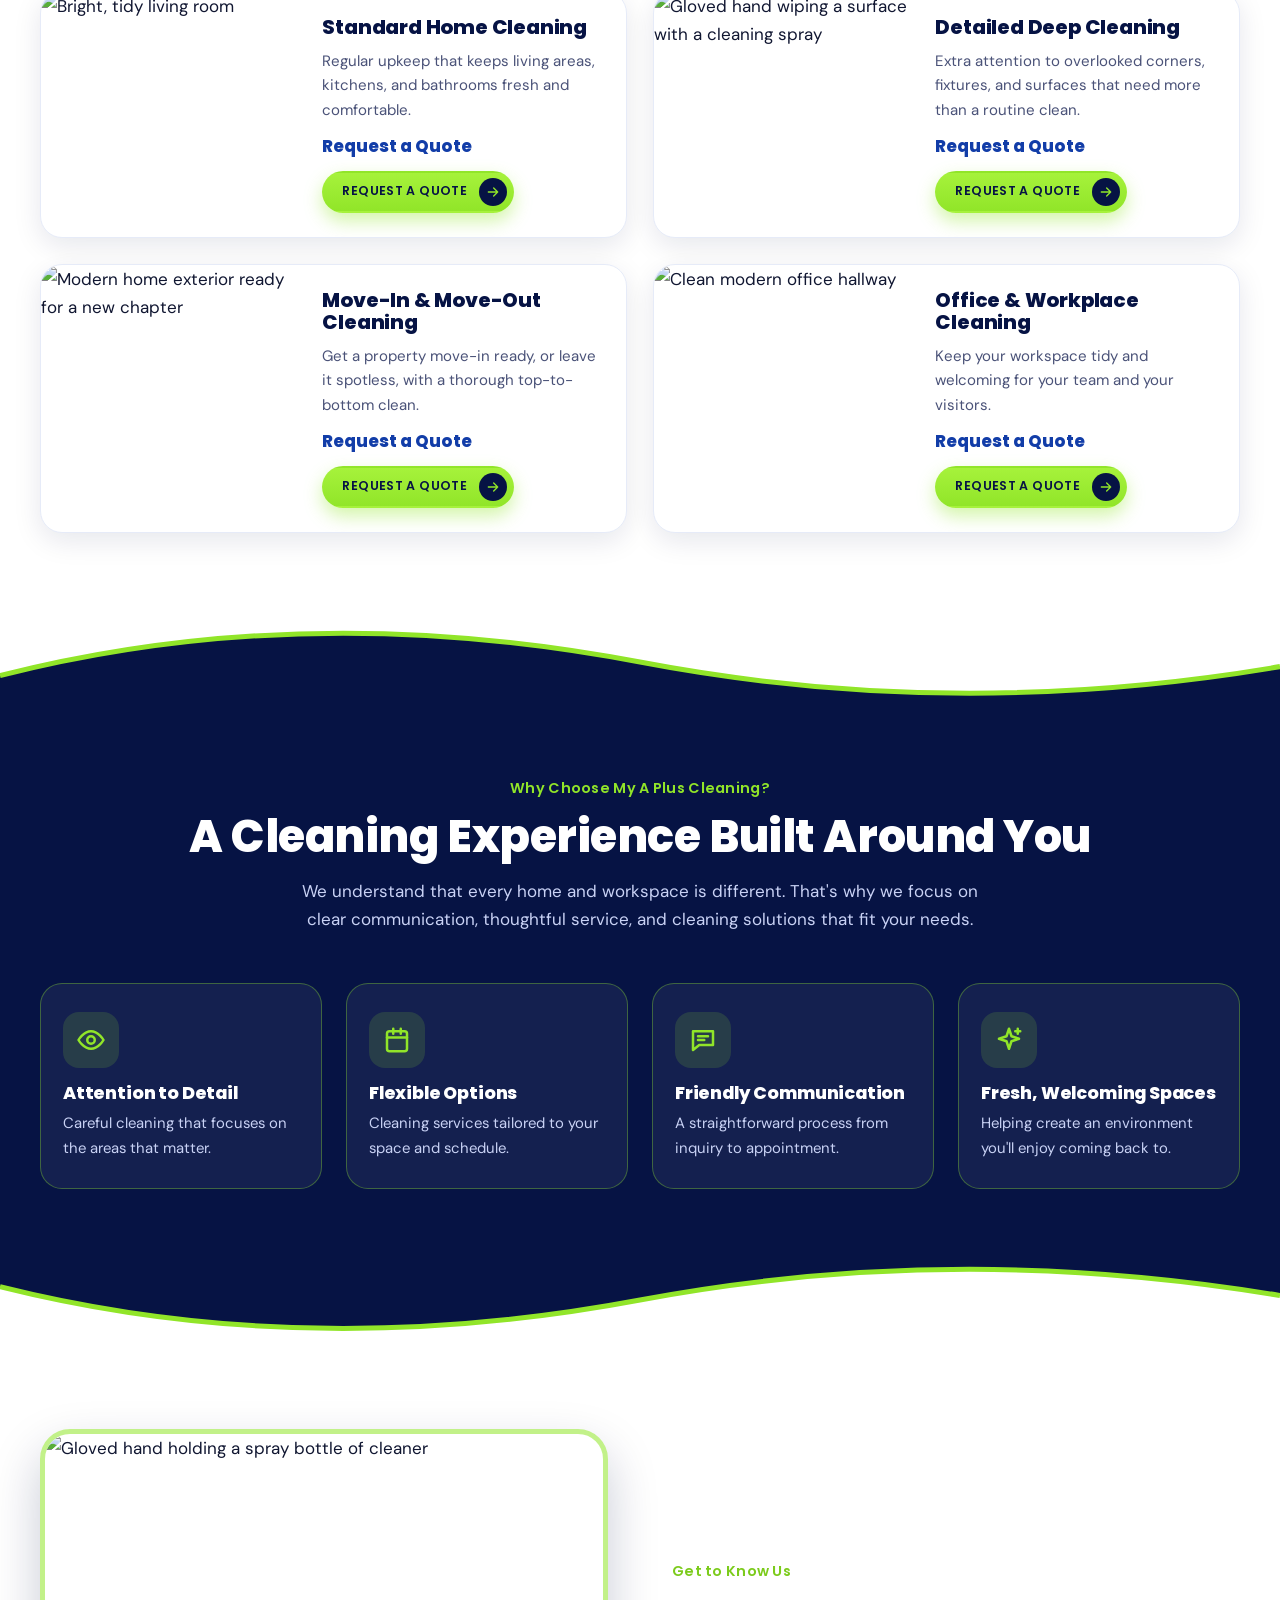
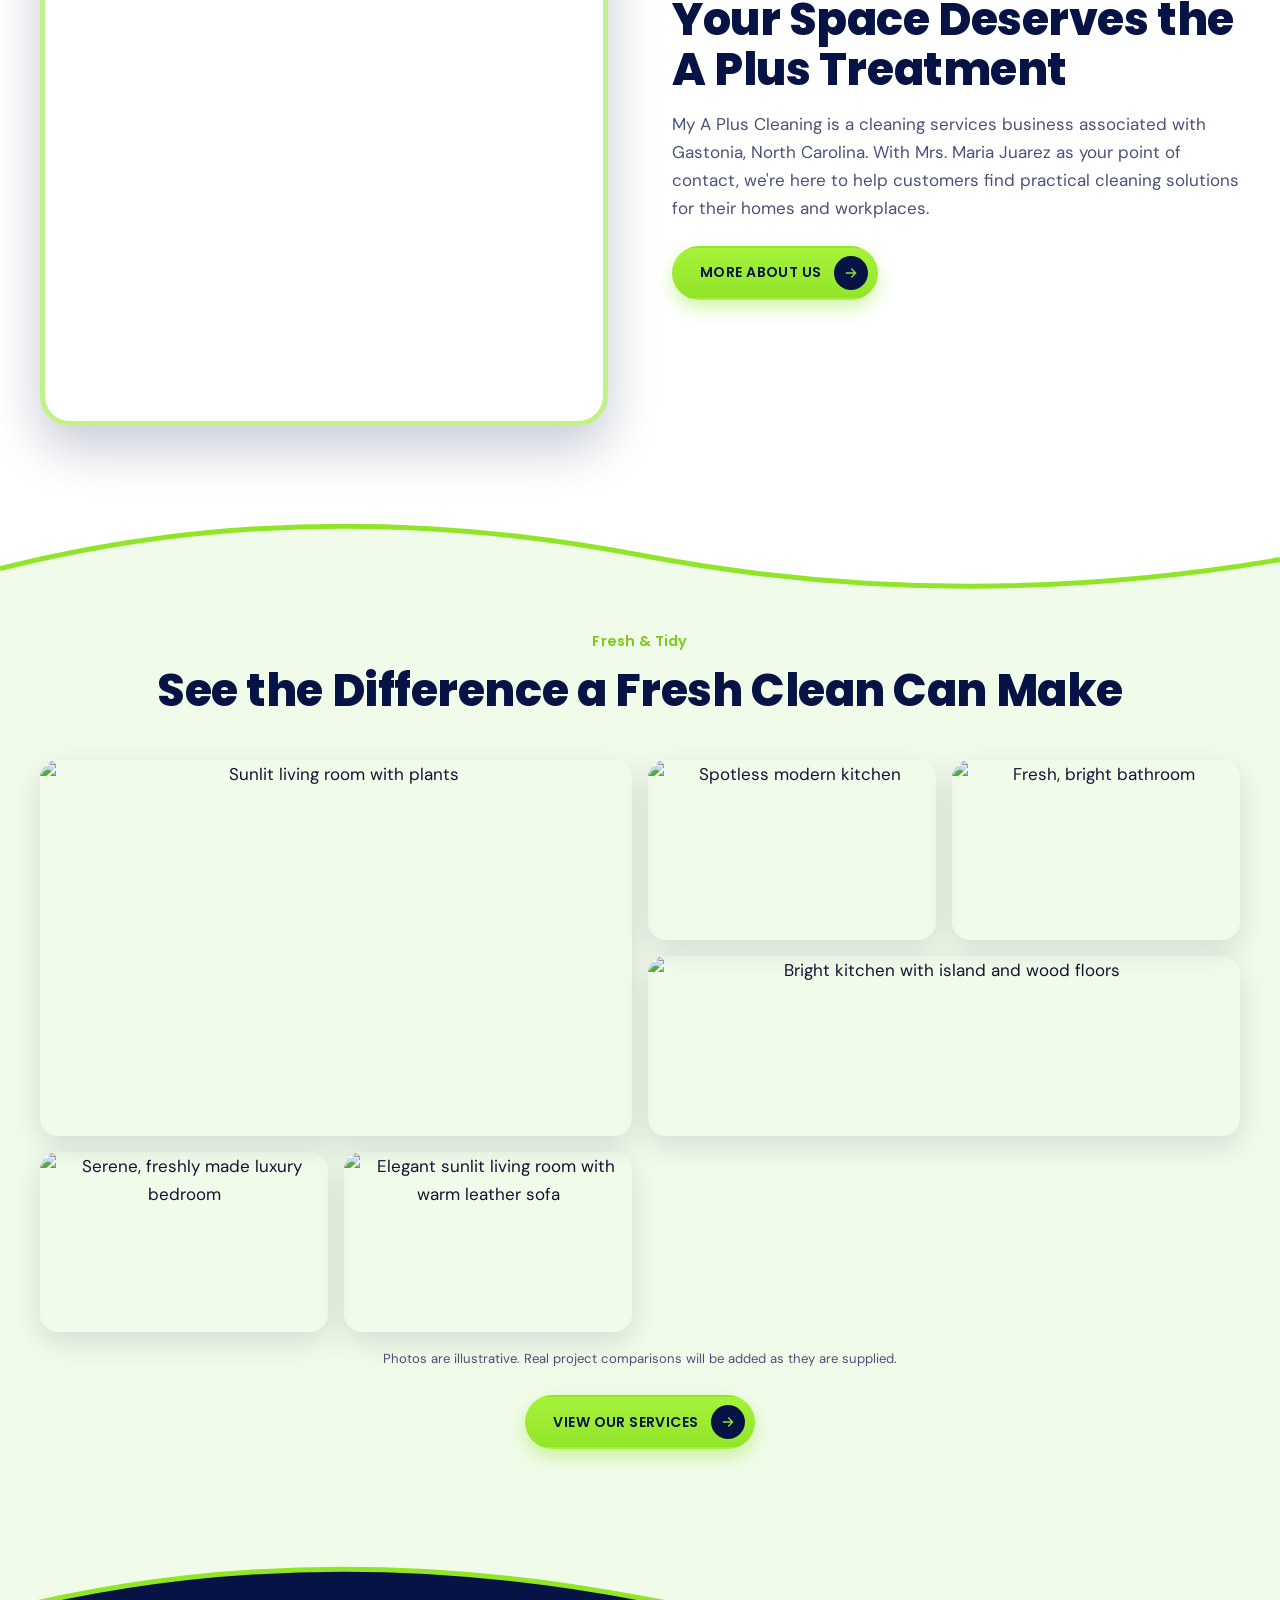
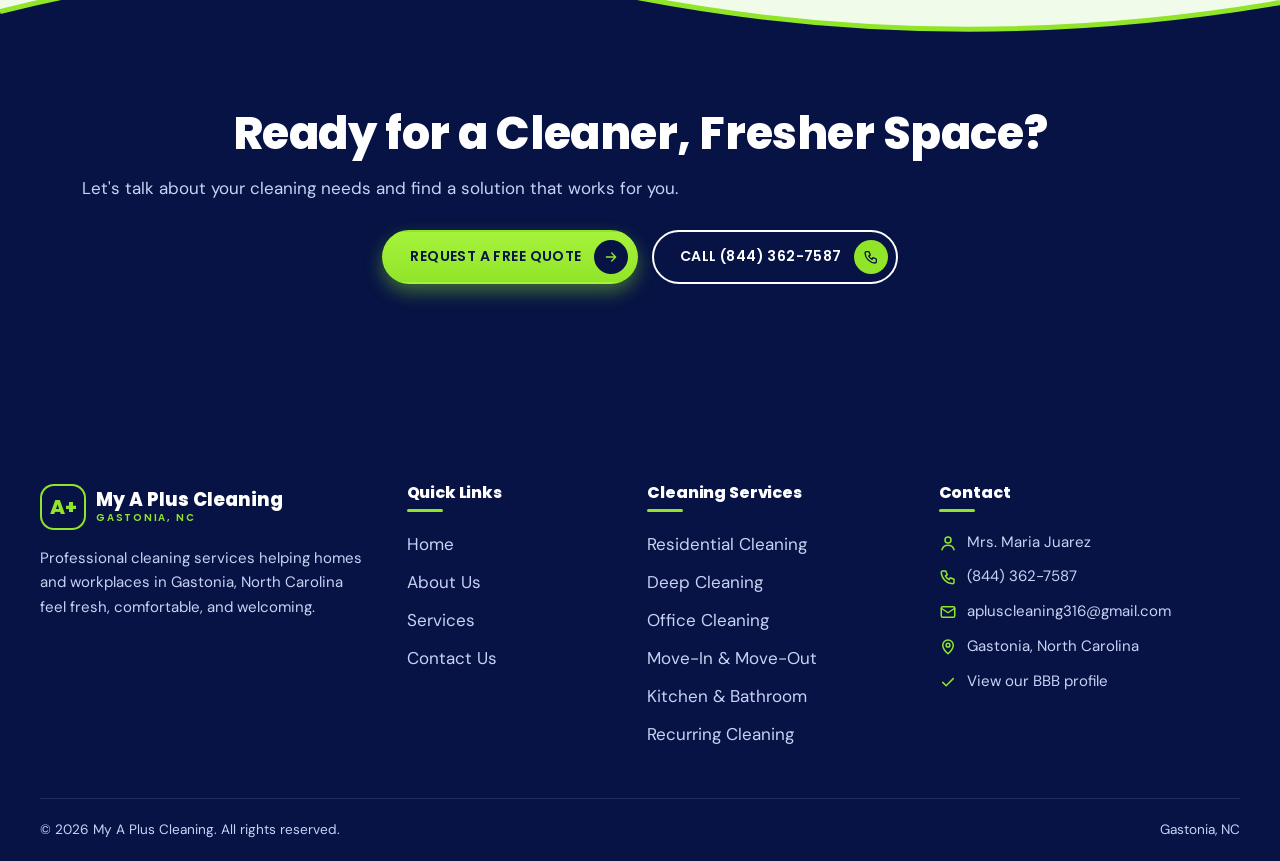
==== commit ebc54e2b: "Redesign hero as full-bleed luxury layout Co-Authored-By: Claude Opus 5.5 <noreply@anthropic.com>" ====
--- a/index.html
+++ b/index.html
@@ -30,27 +30,28 @@
 
 <main>
 <!-- HERO -->
-<section class="hero">
-  <div class="container hero-grid">
-    <div>
-      <span class="label">Professional Cleaning Services in Gastonia, NC</span>
-      <h1>A Cleaner Home. <em>A Fresher Space.</em> A Happier You.</h1>
-      <p class="lead">At My A Plus Cleaning, we believe a clean space makes everyday life better. Our professional cleaning services help keep your home or workplace fresh, comfortable, and welcoming, giving you more time to focus on what matters most.</p>
+<section class="hero2">
+  <div class="h2-bg"><img src="https://images.unsplash.com/photo-1616594039964-ae9021a400a0?auto=format&fit=crop&w=2000&q=75" alt="" fetchpriority="high"></div>
+  <div class="container h2-inner">
+    <div class="h2-copy">
+      <span class="h2-pill"><svg data-i="sparkle"></svg>Professional Cleaning Services in Gastonia, NC</span>
+      <h1>A Cleaner Home.<br><em>A Fresher Space.</em><br>A Happier You.</h1>
+      <p>At My A Plus Cleaning, we believe a clean space makes everyday life better. Our professional cleaning services help keep your home or workplace fresh, comfortable, and welcoming, giving you more time to focus on what matters most.</p>
       <div class="btn-row">
         <a class="btn btn-green" href="contact.html">Book a Cleaning <span class="arr"><svg data-i="arrow"></svg></span></a>
-        <a class="btn btn-blue" href="services.html">Explore Our Services <span class="arr"><svg data-i="arrow"></svg></span></a>
+        <a class="btn btn-outline" href="services.html">Explore Our Services <span class="arr"><svg data-i="arrow"></svg></span></a>
       </div>
-      <ul class="ticks">
-        <li><svg data-i="check"></svg>Detailed Cleaning</li>
-        <li><svg data-i="check"></svg>Convenient Scheduling</li>
-        <li><svg data-i="check"></svg>Personalized Service</li>
-      </ul>
+      <a class="h2-call" href="tel:+18443627587"><span class="ic"><svg data-i="phone"></svg></span><span><small>Call Mrs. Maria Juarez</small>(844) 362-7587</span></a>
     </div>
-    <div class="hero-visual">
-      <div class="hv-main"><img src="https://images.unsplash.com/photo-1616594039964-ae9021a400a0?auto=format&fit=crop&w=900&q=75" alt="Elegant bedroom with a city view, spotless and beautifully kept" fetchpriority="high"></div>
-      <div class="hv-sub"><img src="https://images.unsplash.com/photo-1613490493576-7fde63acd811?auto=format&fit=crop&w=600&q=75" alt="Luxury modern home with a pool" loading="lazy"></div>
-      <div class="hv-chip"><svg data-i="sparkle"></svg><span>Spotless spaces,<br>beautifully kept</span></div>
+    <div class="h2-seal" aria-hidden="true">
+      <svg viewBox="0 0 200 200" class="ring"><defs><path id="circ" d="M100 100m-78 0a78 78 0 1 1 156 0a78 78 0 1 1-156 0"/></defs><text><textPath href="#circ">MY A PLUS CLEANING • GASTONIA, NC • FRESH SPACES •</textPath></text></svg>
+      <span class="core">A+</span>
     </div>
+  </div>
+  <div class="container h2-strip">
+    <div class="h2-feat"><span class="bi"><svg data-i="search"></svg></span><div><strong>Detailed Cleaning</strong><small>Care for the areas that matter</small></div></div>
+    <div class="h2-feat"><span class="bi"><svg data-i="cal"></svg></span><div><strong>Convenient Scheduling</strong><small>Appointments that fit your week</small></div></div>
+    <div class="h2-feat"><span class="bi"><svg data-i="heart"></svg></span><div><strong>Personalized Service</strong><small>Built around your space</small></div></div>
   </div>
   <div class="wave bottom"></div>
 </section>
--- a/assets/styles.css
+++ b/assets/styles.css
@@ -289,3 +289,40 @@
 @media (max-width:1100px){.hero-grid{grid-template-columns:1fr 1fr}}
 @media (max-width:900px){.hero-grid{grid-template-columns:1fr}.hero-visual{min-height:420px}.hv-main{width:84%}}
 @media (max-width:600px){.hero-visual{min-height:340px}.hv-chip{font-size:.78rem;padding:10px 14px;right:0}.hv-sub{bottom:40px}}
+
+/* hero v3: full-bleed luxury */
+.hero2{position:relative;isolation:isolate;color:#fff;min-height:min(92vh,880px);display:flex;flex-direction:column;justify-content:center;padding:90px 0 150px;overflow:hidden;background:var(--navy)}
+.h2-bg{position:absolute;inset:0;z-index:-1}
+.h2-bg img{width:100%;height:100%;object-fit:cover;object-position:70% center;animation:kenburns 18s ease-out both}
+.h2-bg::after{content:"";position:absolute;inset:0;background:linear-gradient(90deg,rgba(6,19,68,.97) 0%,rgba(6,19,68,.88) 38%,rgba(6,19,68,.35) 72%,rgba(6,19,68,.2)),linear-gradient(0deg,rgba(6,19,68,.85),transparent 40%)}
+.h2-inner{display:flex;align-items:center;justify-content:space-between;gap:40px}
+.h2-copy{max-width:640px;animation:fadeUp .9s .1s both}
+.h2-pill{display:inline-flex;align-items:center;gap:8px;padding:8px 16px 8px 10px;border-radius:999px;background:rgba(145,229,41,.12);border:1px solid rgba(145,229,41,.5);color:var(--lime);font-family:'Poppins',sans-serif;font-weight:600;font-size:.85rem;margin-bottom:22px;backdrop-filter:blur(6px)}
+.h2-pill svg{width:18px;height:18px}
+.hero2 h1{color:#fff;font-size:clamp(2.5rem,5.6vw,4.6rem);line-height:1.05;margin-bottom:22px}
+.hero2 h1 em{font-style:normal;color:var(--lime)}
+.h2-copy p{color:#d3dbfb;font-size:1.08rem;max-width:560px;margin-bottom:30px}
+.h2-call{display:inline-flex;align-items:center;gap:14px;margin-top:28px;font-family:'Poppins',sans-serif;font-weight:800;font-size:1.35rem}
+.h2-call .ic{width:50px;height:50px;border-radius:50%;background:rgba(255,255,255,.12);border:1px solid rgba(255,255,255,.3);display:grid;place-items:center;transition:background .3s}
+.h2-call:hover .ic{background:var(--lime);color:var(--navy)}
+.h2-call svg{width:22px;height:22px}
+.h2-call small{display:block;font-family:'DM Sans',sans-serif;font-weight:500;font-size:.8rem;color:#c9d2f5}
+.h2-seal{position:relative;width:190px;height:190px;flex:none;align-self:flex-end;margin-bottom:20px;animation:fadeUp 1s .4s both}
+.h2-seal .ring{width:100%;height:100%;animation:spin 24s linear infinite}
+.h2-seal text{fill:#fff;font-family:'Poppins',sans-serif;font-weight:600;font-size:13.5px;letter-spacing:2.5px}
+.h2-seal .core{position:absolute;inset:44px;border-radius:50%;background:var(--lime);color:var(--navy);display:grid;place-items:center;font-family:'Poppins',sans-serif;font-weight:800;font-size:2.4rem;box-shadow:0 0 0 8px rgba(145,229,41,.2),0 16px 40px rgba(0,0,0,.35)}
+.h2-strip{display:grid;grid-template-columns:repeat(3,1fr);gap:18px;margin-top:56px;animation:fadeUp 1s .5s both}
+.h2-feat{display:flex;align-items:center;gap:14px;padding:18px 20px;border-radius:18px;background:rgba(255,255,255,.08);border:1px solid rgba(255,255,255,.18);backdrop-filter:blur(12px);-webkit-backdrop-filter:blur(12px);transition:transform .3s,background .3s,border-color .3s}
+.h2-feat:hover{transform:translateY(-4px);background:rgba(255,255,255,.14);border-color:var(--lime)}
+.h2-feat .bi{width:46px;height:46px;border-radius:14px;background:var(--lime);color:var(--navy);display:grid;place-items:center;flex:none}
+.h2-feat .bi svg{width:24px;height:24px}
+.h2-feat strong{display:block;font-family:'Poppins',sans-serif;font-size:1rem}
+.h2-feat small{color:#c9d2f5;font-size:.86rem}
+@keyframes kenburns{from{transform:scale(1.12)}to{transform:scale(1)}}
+@media (max-width:900px){
+  .h2-seal{display:none}
+  .h2-strip{grid-template-columns:1fr;gap:12px;margin-top:40px}
+  .hero2{min-height:0;padding:70px 0 120px}
+  .h2-bg::after{background:linear-gradient(180deg,rgba(6,19,68,.92),rgba(6,19,68,.82))}
+}
+@media (max-width:600px){.h2-call{font-size:1.15rem}.h2-pill{font-size:.75rem}}
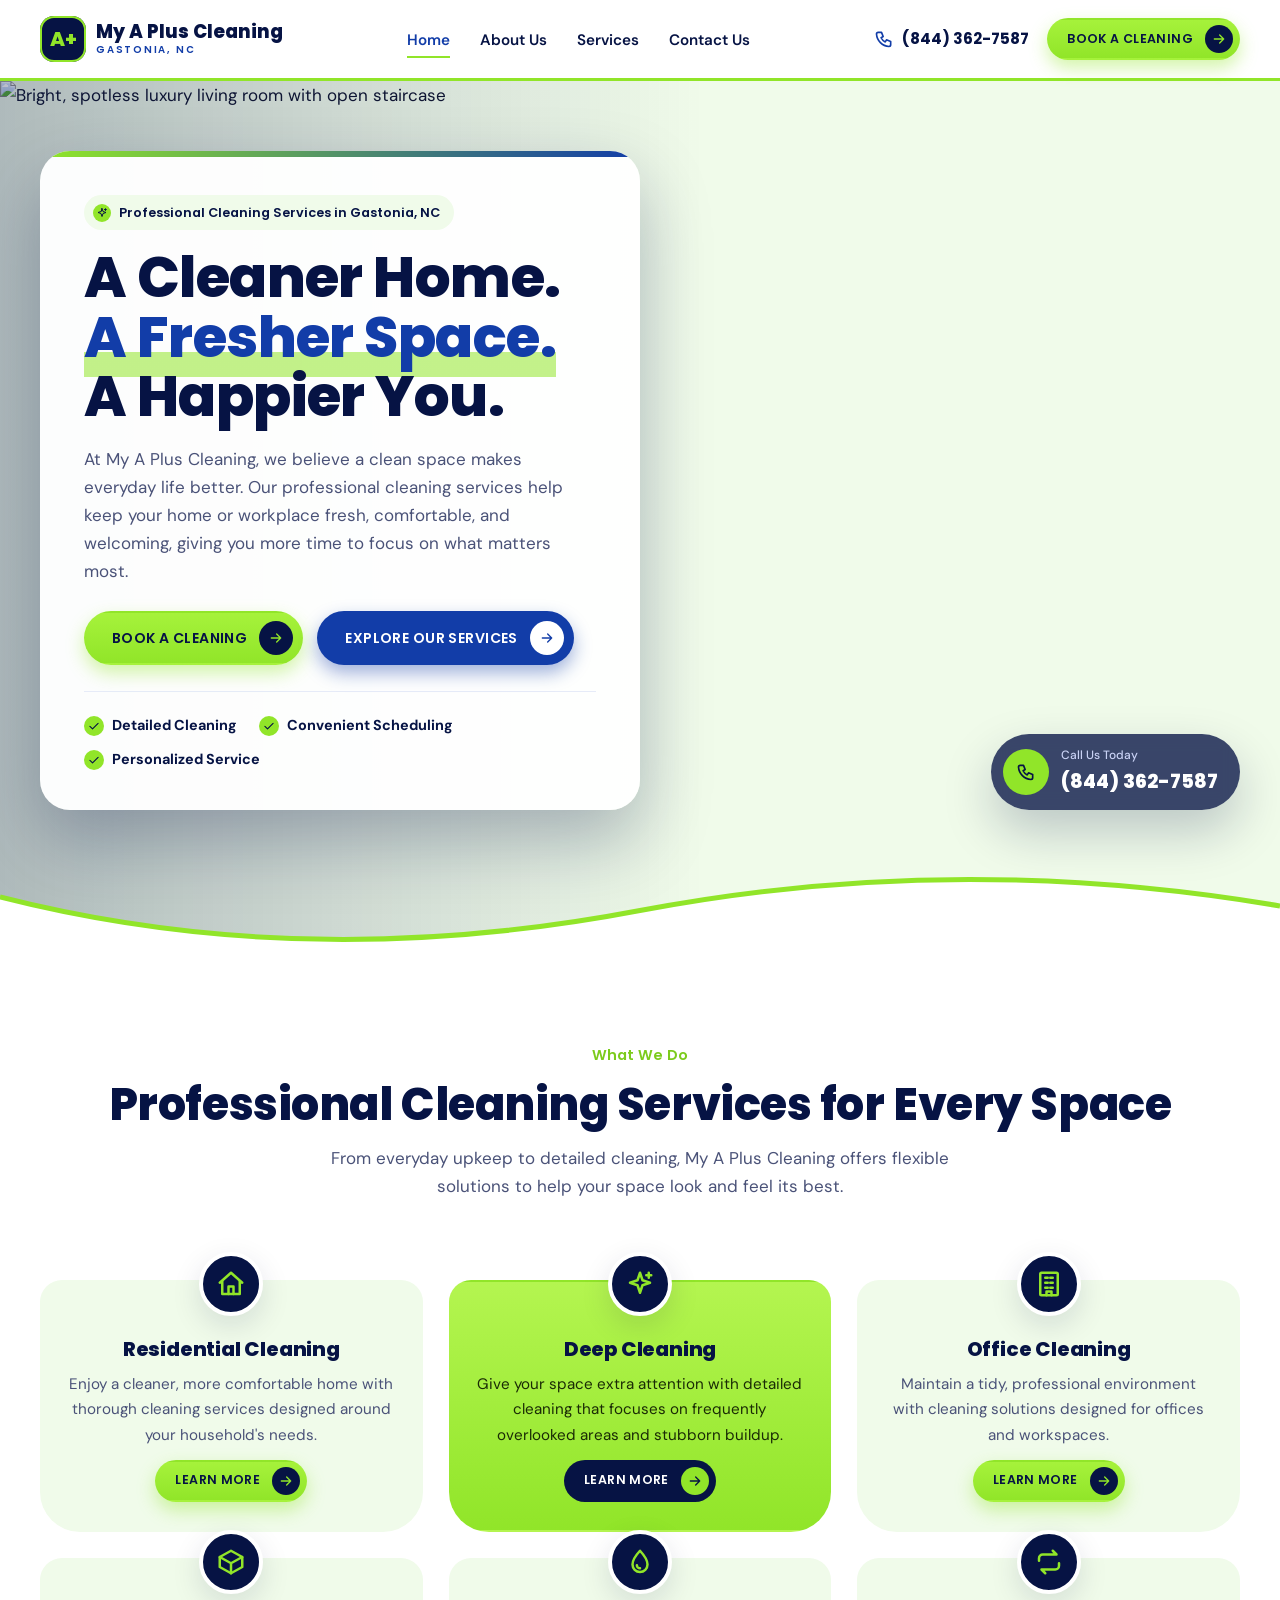
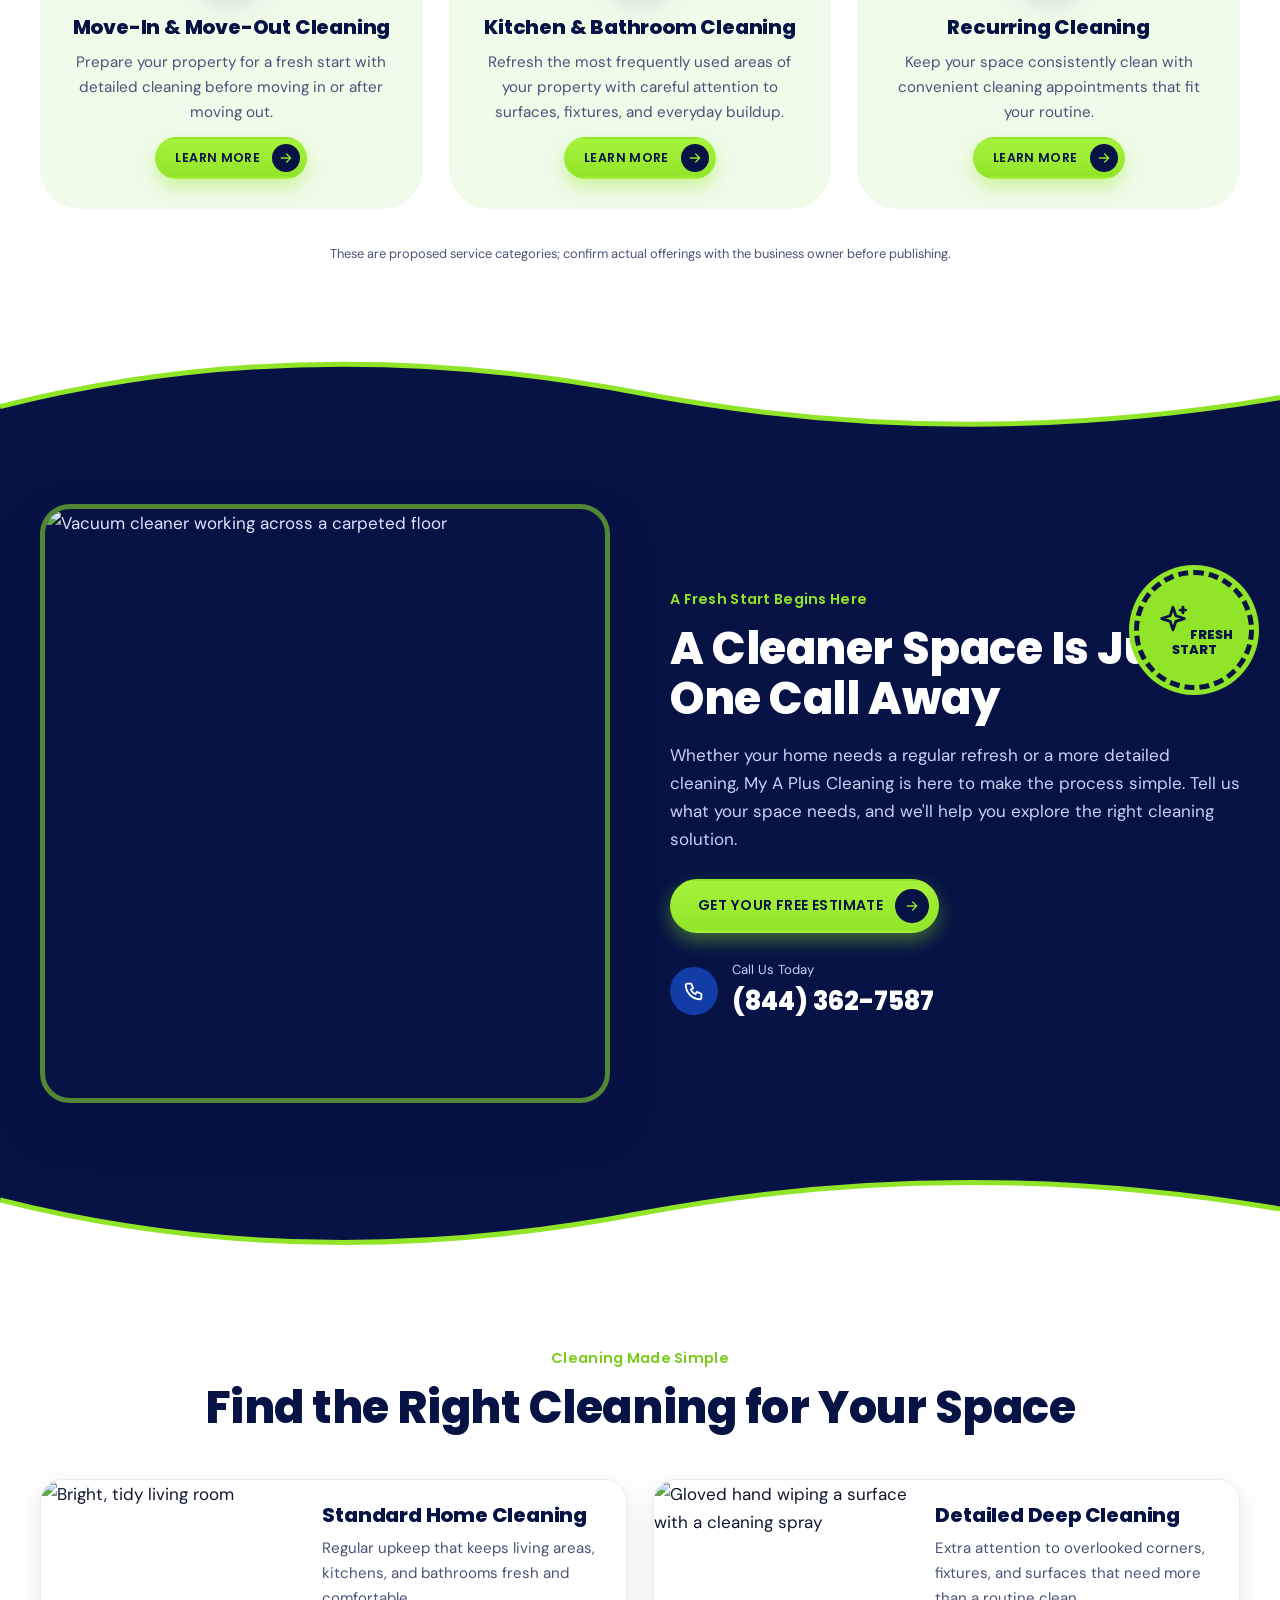
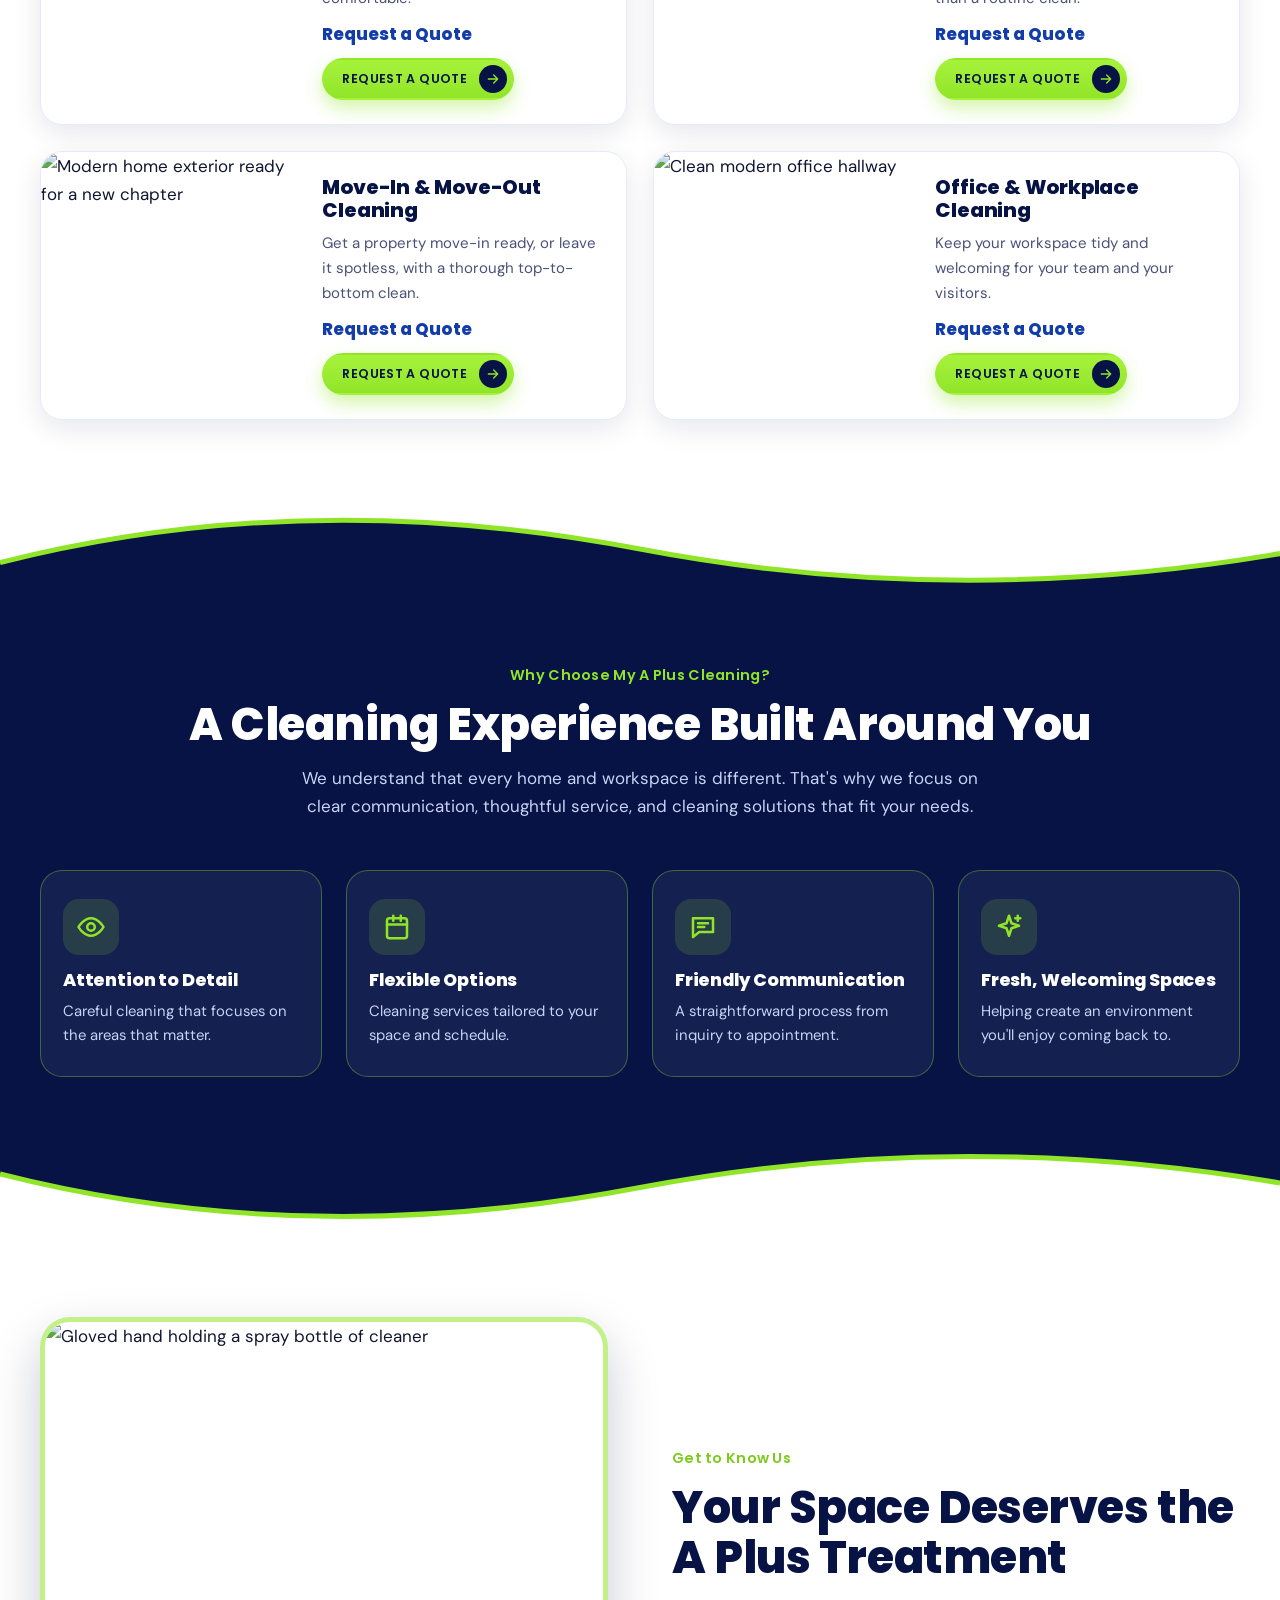
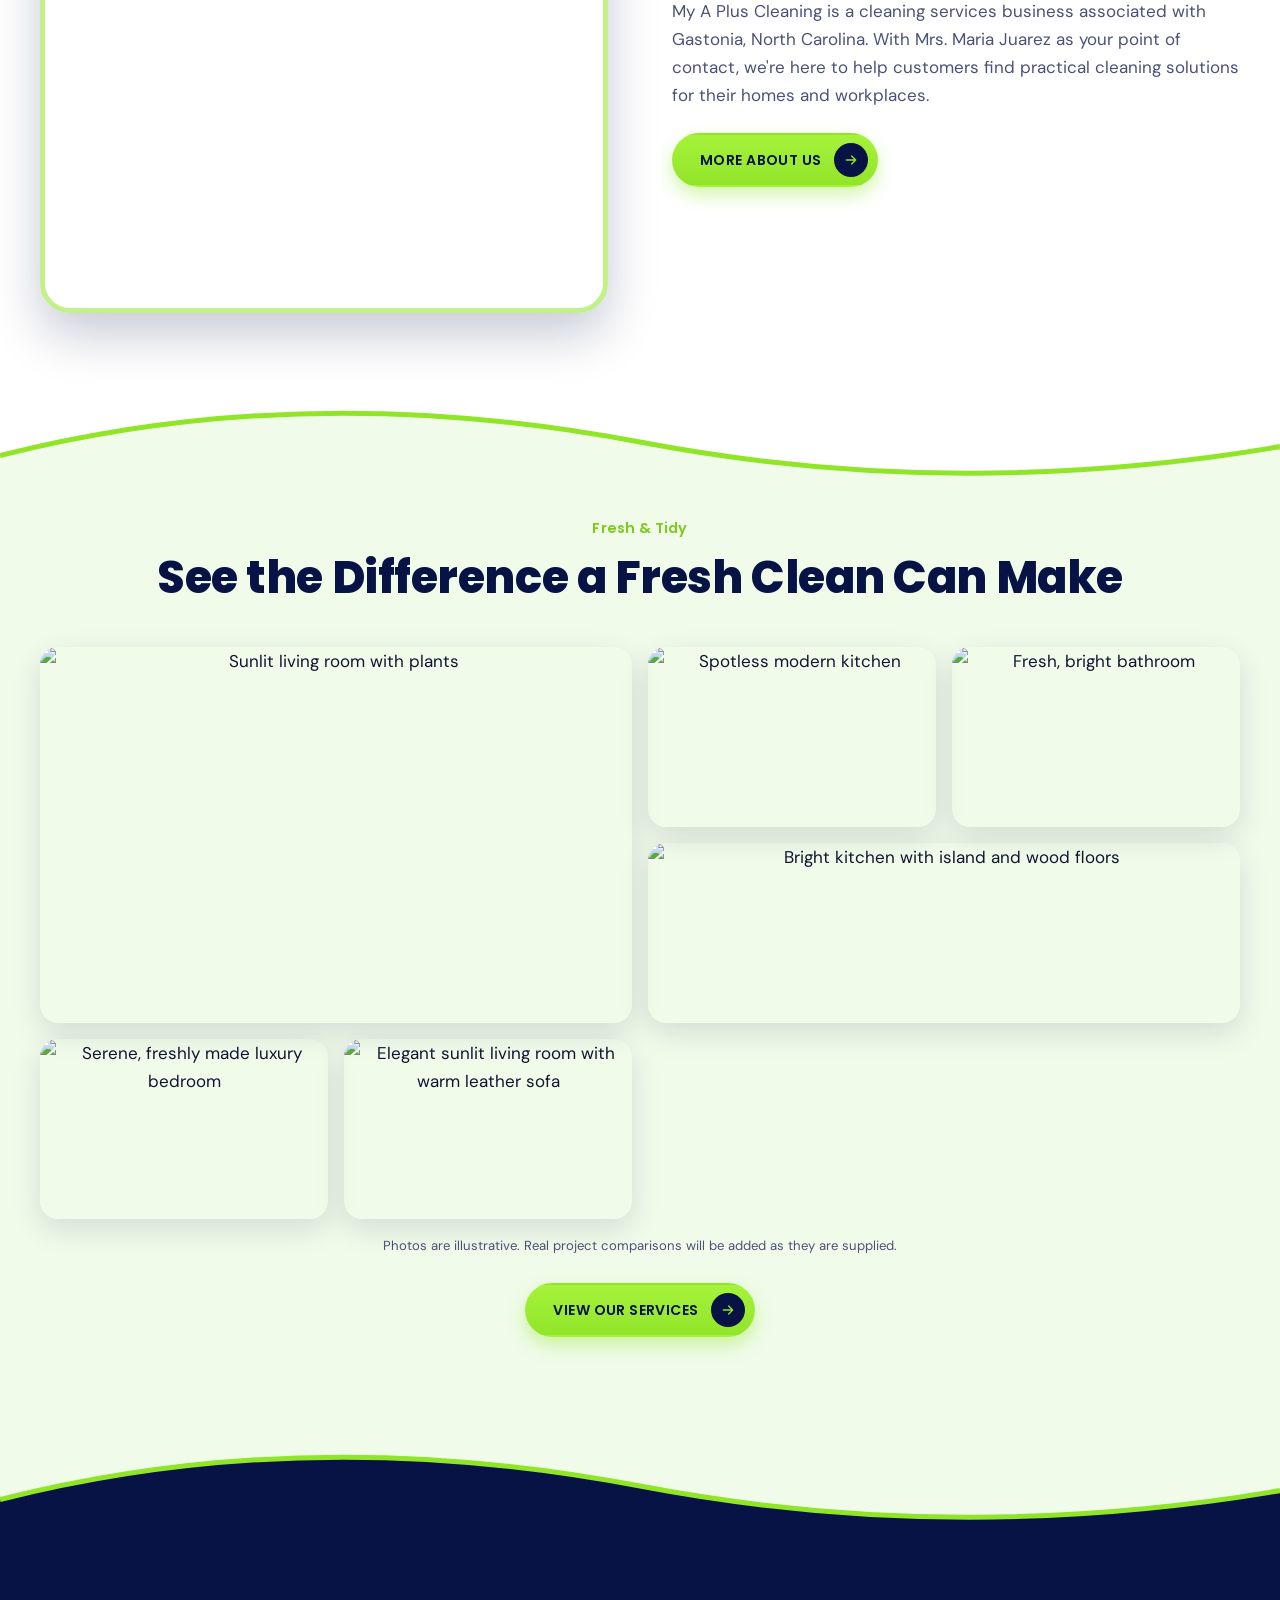
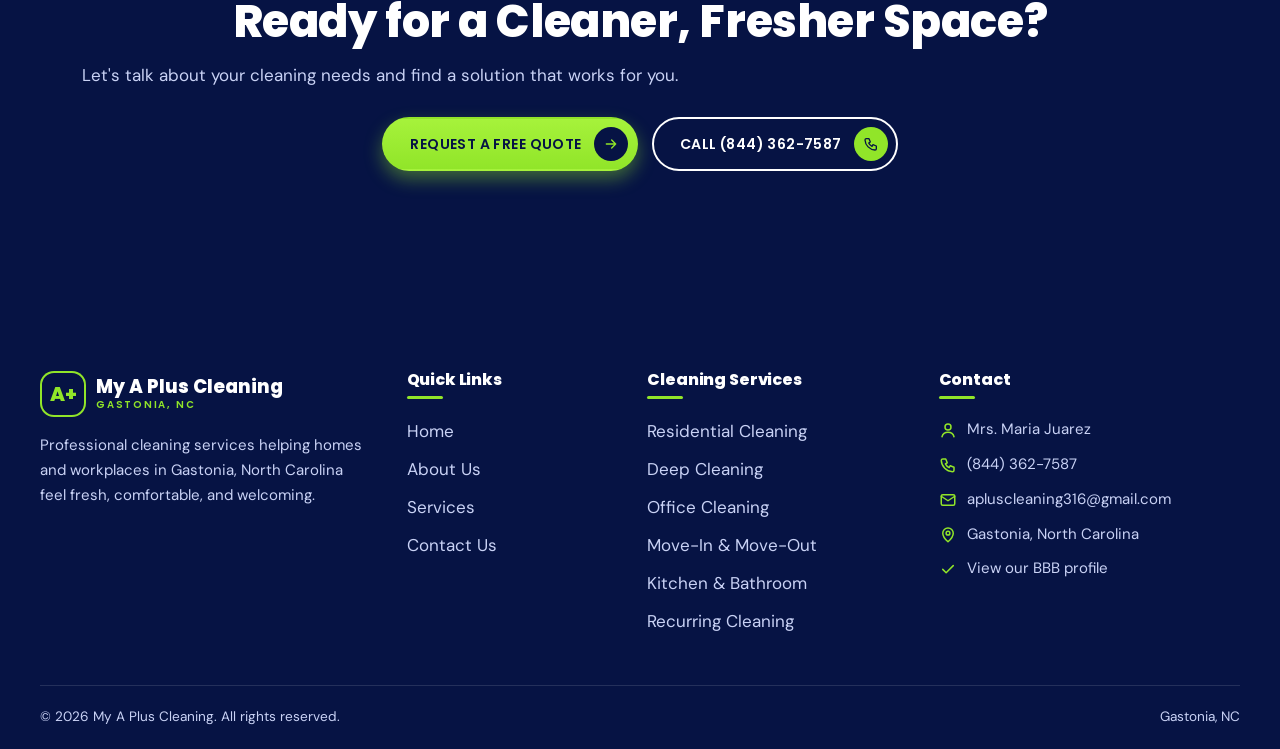
==== commit f9082892: "Hero: bright full-colour luxury photo with white text card Co-Authored-By: Claude Opus 5.5 <noreply@" ====
--- a/index.html
+++ b/index.html
@@ -30,28 +30,24 @@
 
 <main>
 <!-- HERO -->
-<section class="hero2">
-  <div class="h2-bg"><img src="https://images.unsplash.com/photo-1616594039964-ae9021a400a0?auto=format&fit=crop&w=2000&q=75" alt="" fetchpriority="high"></div>
-  <div class="container h2-inner">
-    <div class="h2-copy">
-      <span class="h2-pill"><svg data-i="sparkle"></svg>Professional Cleaning Services in Gastonia, NC</span>
-      <h1>A Cleaner Home.<br><em>A Fresher Space.</em><br>A Happier You.</h1>
+<section class="hero3">
+  <div class="h3-bg"><img src="https://images.unsplash.com/photo-1600566753086-00f18fb6b3ea?auto=format&fit=crop&w=2200&q=80" alt="Bright, spotless luxury living room with open staircase" fetchpriority="high"></div>
+  <div class="container h3-inner">
+    <div class="h3-card">
+      <span class="h3-pill"><svg data-i="sparkle"></svg>Professional Cleaning Services in Gastonia, NC</span>
+      <h1>A Cleaner Home. <em>A Fresher Space.</em> A Happier You.</h1>
       <p>At My A Plus Cleaning, we believe a clean space makes everyday life better. Our professional cleaning services help keep your home or workplace fresh, comfortable, and welcoming, giving you more time to focus on what matters most.</p>
       <div class="btn-row">
         <a class="btn btn-green" href="contact.html">Book a Cleaning <span class="arr"><svg data-i="arrow"></svg></span></a>
-        <a class="btn btn-outline" href="services.html">Explore Our Services <span class="arr"><svg data-i="arrow"></svg></span></a>
+        <a class="btn btn-blue" href="services.html">Explore Our Services <span class="arr"><svg data-i="arrow"></svg></span></a>
       </div>
-      <a class="h2-call" href="tel:+18443627587"><span class="ic"><svg data-i="phone"></svg></span><span><small>Call Mrs. Maria Juarez</small>(844) 362-7587</span></a>
+      <ul class="h3-ticks">
+        <li><svg data-i="check"></svg>Detailed Cleaning</li>
+        <li><svg data-i="check"></svg>Convenient Scheduling</li>
+        <li><svg data-i="check"></svg>Personalized Service</li>
+      </ul>
     </div>
-    <div class="h2-seal" aria-hidden="true">
-      <svg viewBox="0 0 200 200" class="ring"><defs><path id="circ" d="M100 100m-78 0a78 78 0 1 1 156 0a78 78 0 1 1-156 0"/></defs><text><textPath href="#circ">MY A PLUS CLEANING • GASTONIA, NC • FRESH SPACES •</textPath></text></svg>
-      <span class="core">A+</span>
-    </div>
-  </div>
-  <div class="container h2-strip">
-    <div class="h2-feat"><span class="bi"><svg data-i="search"></svg></span><div><strong>Detailed Cleaning</strong><small>Care for the areas that matter</small></div></div>
-    <div class="h2-feat"><span class="bi"><svg data-i="cal"></svg></span><div><strong>Convenient Scheduling</strong><small>Appointments that fit your week</small></div></div>
-    <div class="h2-feat"><span class="bi"><svg data-i="heart"></svg></span><div><strong>Personalized Service</strong><small>Built around your space</small></div></div>
+    <a class="h3-call" href="tel:+18443627587"><span class="ic"><svg data-i="phone"></svg></span><span><small>Call Us Today</small>(844) 362-7587</span></a>
   </div>
   <div class="wave bottom"></div>
 </section>
--- a/assets/styles.css
+++ b/assets/styles.css
@@ -326,3 +326,33 @@
   .h2-bg::after{background:linear-gradient(180deg,rgba(6,19,68,.92),rgba(6,19,68,.82))}
 }
 @media (max-width:600px){.h2-call{font-size:1.15rem}.h2-pill{font-size:.75rem}}
+
+/* hero v4: bright full photo + white card */
+.hero3{position:relative;isolation:isolate;min-height:min(90vh,860px);display:flex;align-items:center;padding:70px 0 140px;overflow:hidden;background:var(--mint)}
+.h3-bg{position:absolute;inset:0;z-index:-1}
+.h3-bg img{width:100%;height:100%;object-fit:cover;object-position:62% center;animation:kenburns 16s ease-out both}
+.h3-bg::after{content:"";position:absolute;inset:0;background:linear-gradient(90deg,rgba(6,19,68,.28),rgba(6,19,68,0) 55%)}
+.h3-inner{display:flex;align-items:flex-end;justify-content:space-between;gap:30px}
+.h3-card{position:relative;max-width:600px;background:rgba(255,255,255,.96);border-radius:30px;padding:44px 44px 38px;box-shadow:0 30px 70px rgba(6,19,68,.28);animation:fadeUp .9s .15s both;overflow:hidden}
+.h3-card::before{content:"";position:absolute;left:0;top:0;right:0;height:6px;background:linear-gradient(90deg,var(--lime),var(--royal))}
+.h3-pill{display:inline-flex;align-items:center;gap:8px;padding:7px 14px 7px 9px;border-radius:999px;background:var(--mint);color:var(--navy);font-family:'Poppins',sans-serif;font-weight:600;font-size:.8rem;margin-bottom:18px}
+.h3-pill svg{width:18px;height:18px;padding:3px;border-radius:50%;background:var(--lime)}
+.hero3 h1{font-size:clamp(2.2rem,4.4vw,3.6rem);line-height:1.06;margin-bottom:18px}
+.hero3 h1 em{font-style:normal;color:var(--royal);background:linear-gradient(transparent 68%,rgba(145,229,41,.55) 68%)}
+.h3-card p{color:var(--muted);margin-bottom:26px}
+.h3-ticks{list-style:none;display:flex;flex-wrap:wrap;gap:10px 22px;margin-top:26px;padding-top:22px;border-top:1px solid #e6ebf8}
+.h3-ticks li{display:flex;align-items:center;gap:8px;font-weight:700;font-size:.9rem;color:var(--navy)}
+.h3-ticks svg{width:20px;height:20px;padding:3px;border-radius:50%;background:var(--lime);color:var(--navy)}
+.h3-call{display:flex;align-items:center;gap:12px;padding:12px 22px 12px 12px;border-radius:999px;background:rgba(6,19,68,.78);backdrop-filter:blur(10px);-webkit-backdrop-filter:blur(10px);color:#fff;font-family:'Poppins',sans-serif;font-weight:800;font-size:1.2rem;box-shadow:var(--shadow-lg);animation:fadeUp 1s .5s both;transition:transform .3s}
+.h3-call:hover{transform:translateY(-3px)}
+.h3-call .ic{width:46px;height:46px;border-radius:50%;background:var(--lime);color:var(--navy);display:grid;place-items:center}
+.h3-call svg{width:20px;height:20px}
+.h3-call small{display:block;font-family:'DM Sans',sans-serif;font-weight:500;font-size:.75rem;color:#c9d2f5}
+@media (max-width:900px){
+  .hero3{display:block;min-height:0;padding:0 0 110px;background:#fff}
+  .h3-bg{position:relative;height:320px;z-index:0}
+  .h3-bg::after{display:none}
+  .h3-inner{flex-direction:column;align-items:stretch;margin-top:-80px;position:relative;z-index:1}
+  .h3-card{max-width:none;padding:30px 24px}
+  .h3-call{align-self:flex-start;background:var(--navy)}
+}
